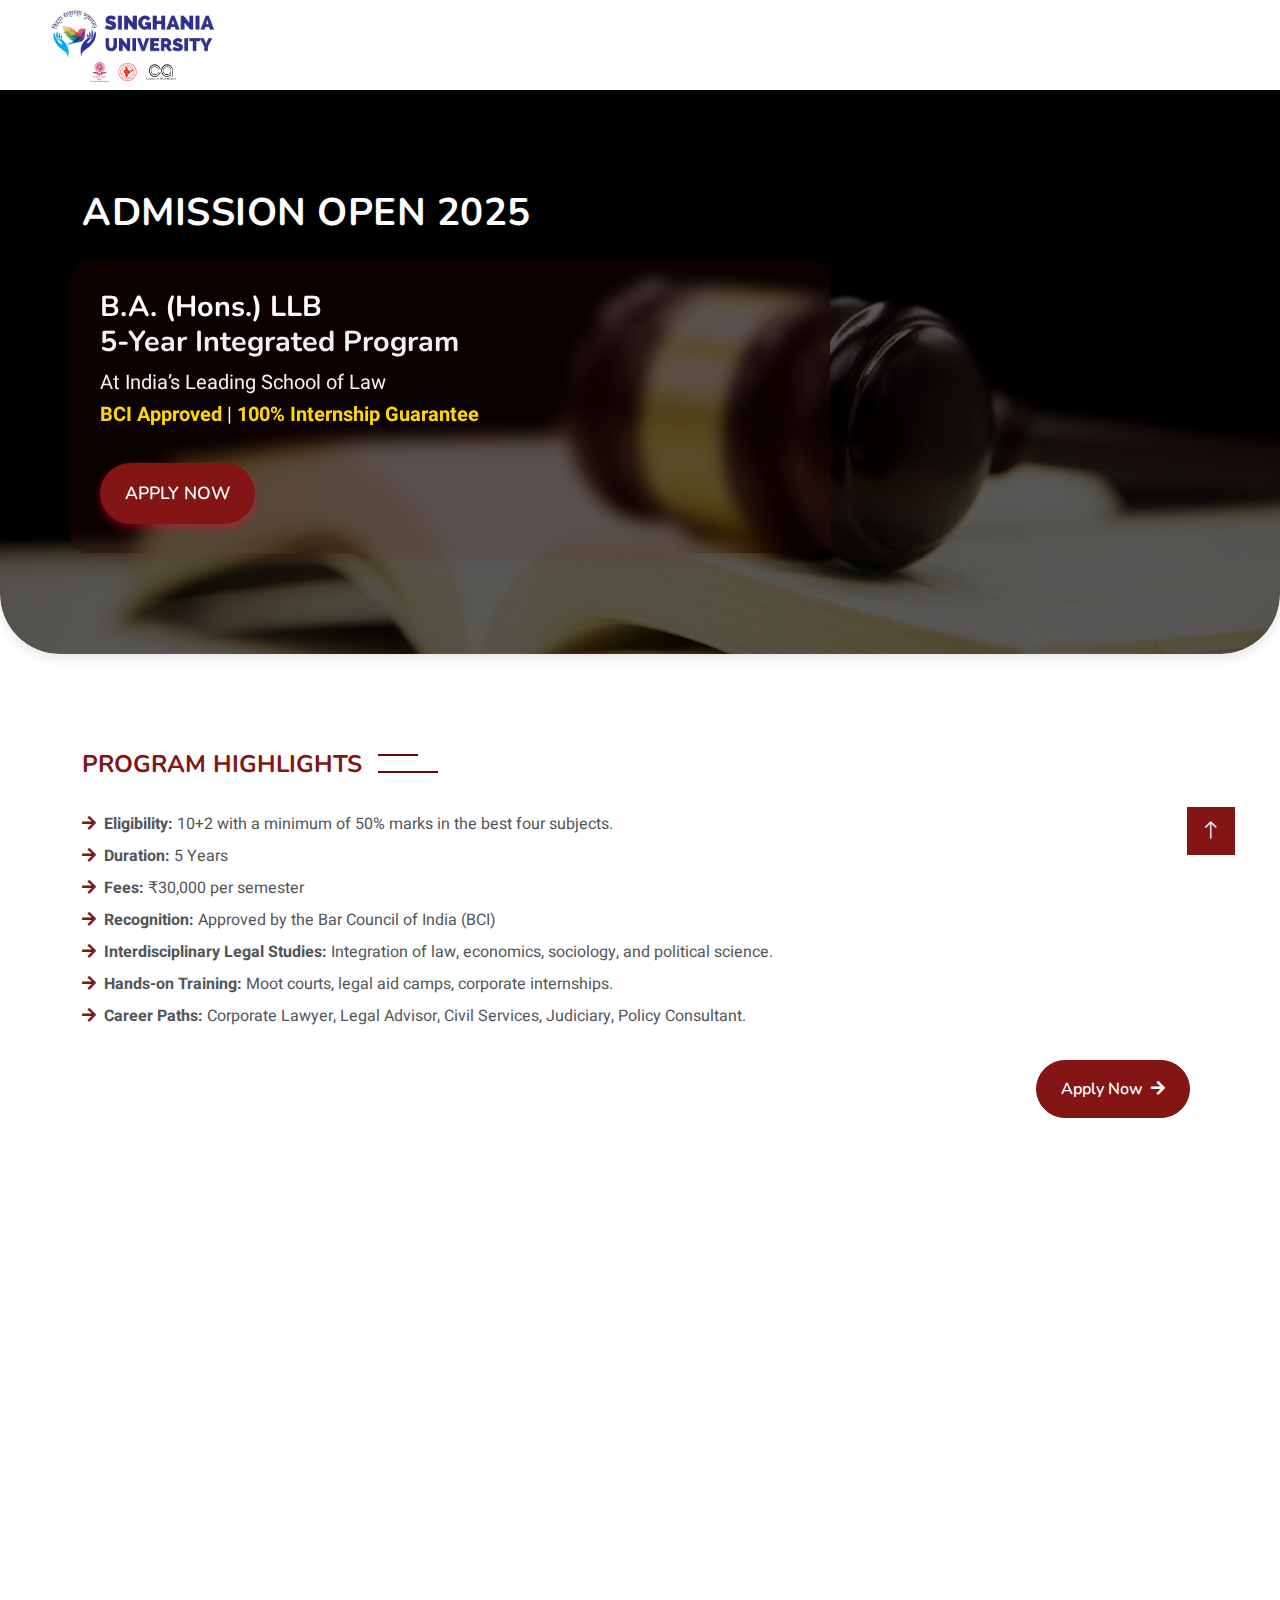
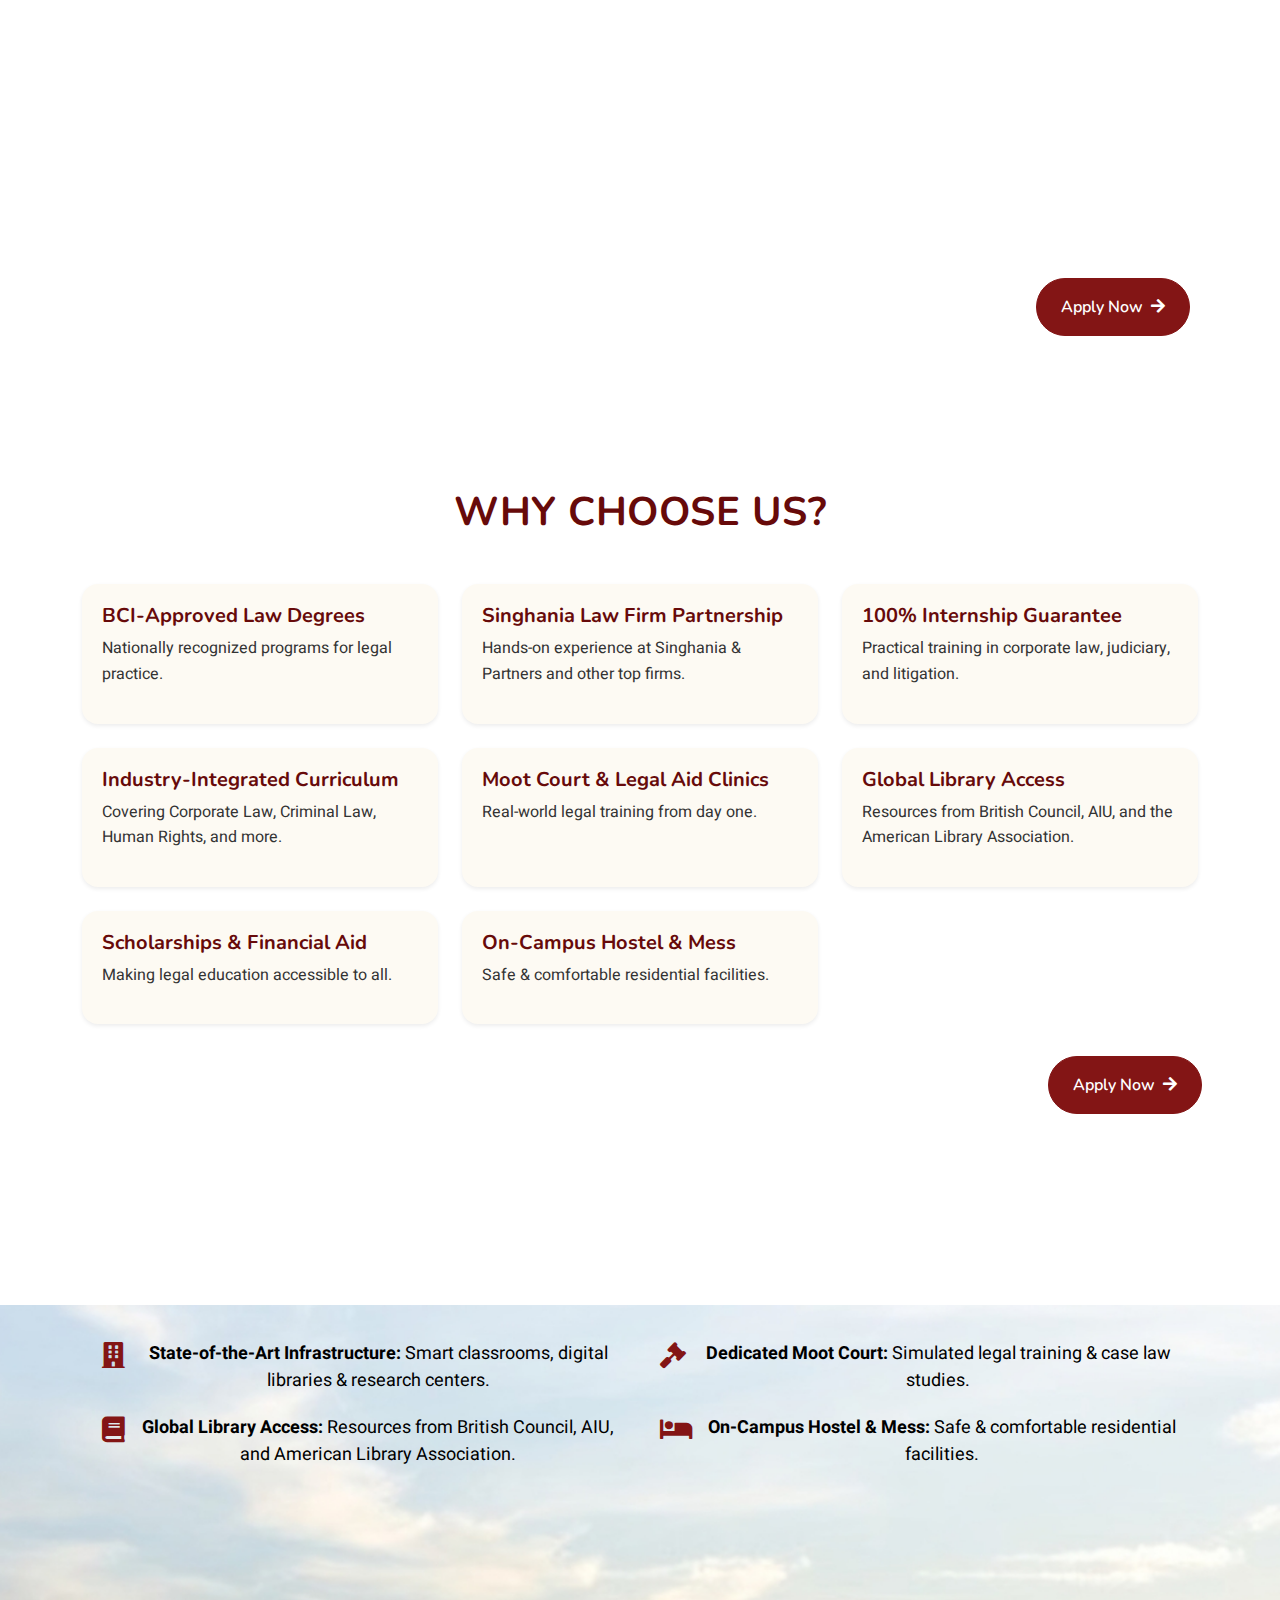
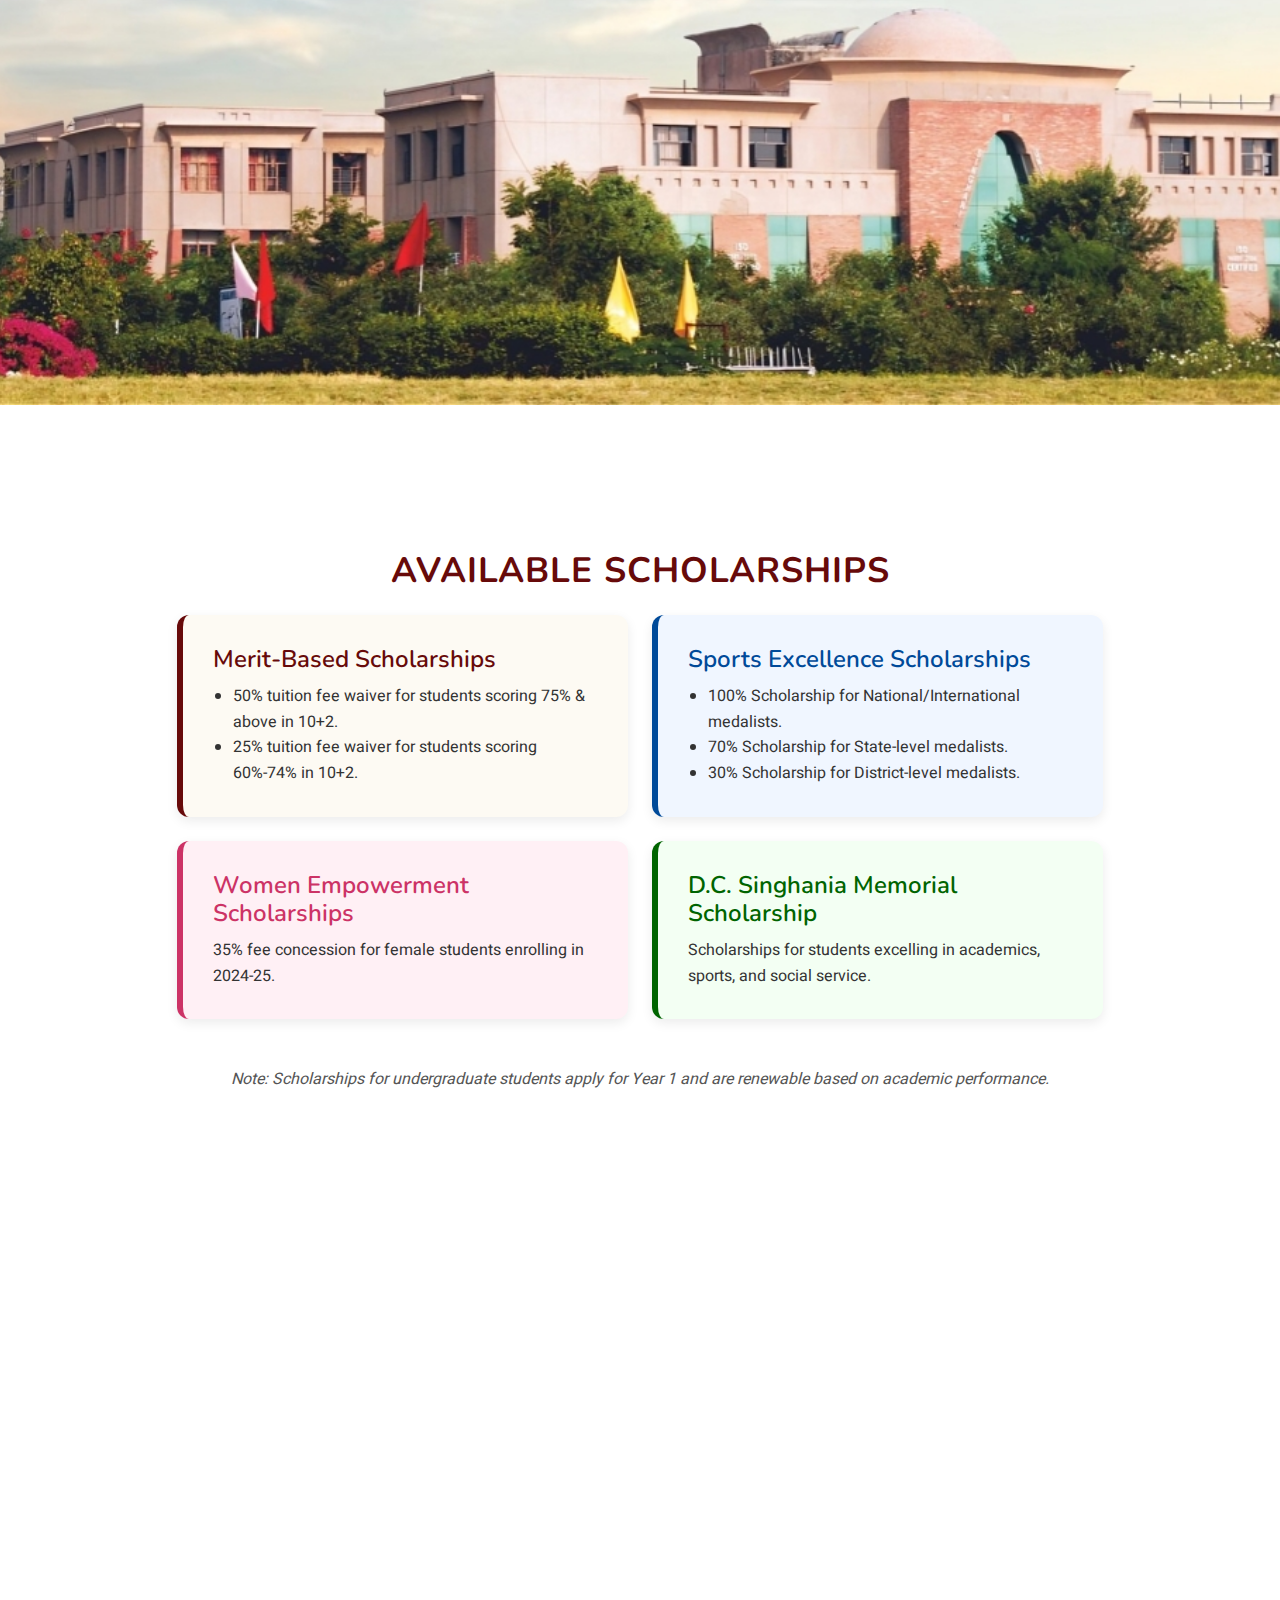
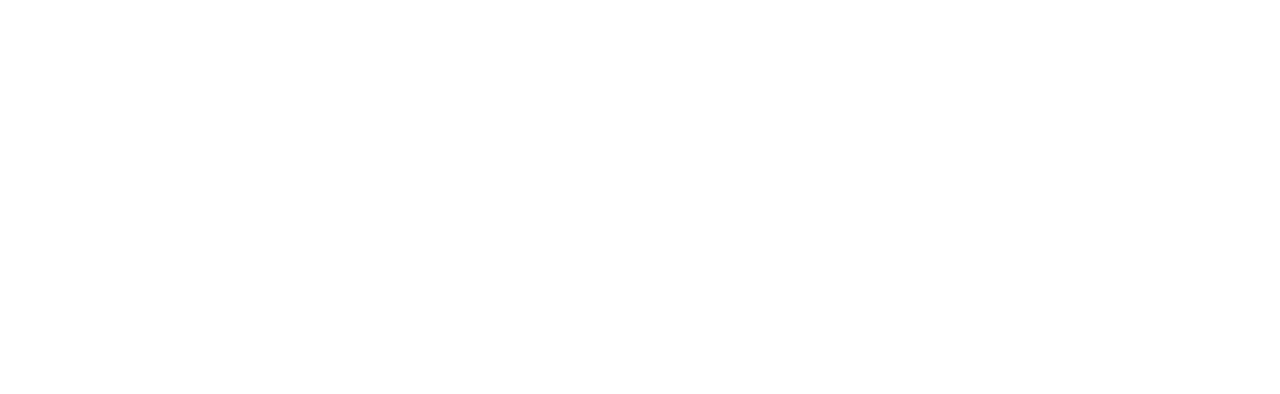
==== Singhania-web/index.html @ d39eef1d "fixed" ====
<!DOCTYPE html>
<html lang="en">

<head>
    <meta charset="utf-8">
    <title>Singhania University</title>
    <meta content="width=device-width, initial-scale=1.0" name="viewport">
    <meta content="" name="keywords">
    <meta content="" name="description">

    <!-- Favicon -->
    <link href="img/logo.png" rel="icon">

    <!-- Google Web Fonts -->
    <link rel="preconnect" href="https://fonts.googleapis.com">
    <link rel="preconnect" href="https://fonts.gstatic.com" crossorigin>
    <link href="https://fonts.googleapis.com/css2?family=Heebo:wght@400;500;600&family=Nunito:wght@600;700;800&display=swap" rel="stylesheet">

    <!-- Icon Font Stylesheet -->
    <link href="https://cdnjs.cloudflare.com/ajax/libs/font-awesome/5.10.0/css/all.min.css" rel="stylesheet">
    <link href="https://cdn.jsdelivr.net/npm/bootstrap-icons@1.4.1/font/bootstrap-icons.css" rel="stylesheet">
    <link rel="stylesheet" href="https://cdnjs.cloudflare.com/ajax/libs/clockpicker/0.0.7/bootstrap-clockpicker.min.css">

    <!-- Libraries Stylesheet -->
    <link href="lib/animate/animate.min.css" rel="stylesheet">
    <link href="lib/owlcarousel/assets/owl.carousel.min.css" rel="stylesheet">

    <!-- Customized Bootstrap Stylesheet -->
    <link href="css/bootstrap.min.css" rel="stylesheet">

    <!-- Template Stylesheet -->
    <link href="css/style.css" rel="stylesheet">
</head>

<body>
    <!-- Spinner Start -->
    <div id="spinner" class="show bg-white position-fixed translate-middle w-100 vh-100 top-50 start-50 d-flex align-items-center justify-content-center">
        <div class="spinner-border text-primary" style="width: 3rem; height: 3rem;" role="status">
            <span class="sr-only">Loading...</span>
        </div>
    </div>
    <!-- Spinner End -->


    <!-- Navbar Start -->
    <nav class="navbar navbar-expand-lg bg-white navbar-light shadow sticky-top p-0 py-2">
        <div class="d-flex flex-column align-items-center px-4 px-lg-5">
            <!-- Main Image -->
            <img src="img/singhania_logo-rm.png" 
                 alt="Logo" 
                 style="height: 50px; width: auto;">
    
            <!-- Small Images Below -->
            <div class="d-flex justify-content-center gap-2 mt-1">
                <img src="img/ugc.png" alt="Small Image 1" style="height: 20px; width: auto;">
                <img src="img/bar.png" alt="Small Image 2" style="height: 20px; width: auto;">
                <img src="img/coa.png" alt="Small Image 3" style="height: 20px; width: auto;">
            </div>
        </div>
    
        <div class="collapse navbar-collapse" id="navbarCollapse">
            <!-- Optional: Apply Now Button or Links Here -->
        </div>
    </nav>
    
    
    
<!-- Navbar End -->


  


   <!-- Hero Section Start -->
<div class="container-fluid p-0 mb-5">
    <div class="position-relative w-100 h-100" 
         style="
            background: url('img/about.jpg') no-repeat center center;
            background-size: cover;
            padding: 100px 0;
            color: #000000;
            overflow: hidden;
            border-bottom-left-radius: 60px;
            border-bottom-right-radius: 60px;
            box-shadow: 0 4px 12px rgba(0, 0, 0, 0.1);
            position: relative;
        ">
        
        <!-- Overlay -->
        <div style="
            content: '';
            position: absolute;
            top: 0;
            left: 0;
            width: 100%;
            height: 100%;
            background: rgba(0, 0, 0, 0.65); /* Dark overlay with 50% opacity */
            z-index: 1;
            border-bottom-left-radius: 60px;
            border-bottom-right-radius: 60px;
        "></div>
        
        <div class="container position-relative" style="z-index: 2;">
            <div class="row justify-content-start align-items-center flex-wrap">
                
                <!-- Logo and Admission Info -->
                <div class="col-md-12 d-flex align-items-center gap-3 mb-4 fadeIn" 
                     style="
                        animation-delay: 0.2s; 
                        flex-wrap: wrap; 
                        overflow: visible;
                    ">
                    
                    <!-- Admission Heading -->
                    <h3 class="mb-0 text-center text-md-start" 
                        style="
                            letter-spacing: 0.5px; 
                            font-weight: 700; 
                            font-size: 2.4rem; 
                            color: #ffffff; /* Changed to white for better contrast */
                            text-transform: uppercase;
                            flex-shrink: 1;
                            white-space: normal;
                            word-wrap: break-word;
                        ">
                        Admission Open 2025
                    </h3>
                    
                    <!-- Vertical Bar (Hidden on Mobile) -->
                    <!-- <div class="vertical-bar" 
                         style="
                            width: 4px;
                            height: 40px;
                            background-color: #ffffff;
                            align-self: center;
                            margin-left: 10px;
                            margin-right: 10px;
                        "></div> -->
                    
                    <!-- University Logo -->
                    <!-- <img src="https://singhaniauniversity.ac.in/wp-content/uploads/2024/06/WhatsApp-Image-2024-06-25-at-5.45.22-PM.jpeg" 
                         alt="University Logo" 
                         class="university-logo"
                         style="
                            height: 70px; 
                            width: auto;
                            max-width: 100%; 
                            min-width: 150px;
                            object-fit: contain;
                            filter: drop-shadow(0 4px 6px rgba(0,0,0,0.1));
                            flex-shrink: 0;
                        "> -->
                </div>

                <!-- Text Section with Background -->
                <div class="col-12 col-md-10 col-lg-8 fadeIn" 
                     style="
                        background-color: rgba(103, 10, 10, 0.1); 
                        padding: 30px;
                        border-radius: 20px;
                        box-shadow: 0 4px 12px rgba(103, 10, 10, 0.1);
                        backdrop-filter: blur(8px);
                        animation-delay: 0.4s;
                    ">
                    <h1 class="fw-bold" 
                        style="
                            color: #ffffff; 
                            font-size: 1.8rem; 
                            line-height: 1.2;
                        ">
                        B.A. (Hons.) LLB <br>  
                        <span style="color: #f1f1f1;">5-Year Integrated Program</span>
                    </h1>
                    <p class="fs-5 mb-4 pb-2" 
                       style="
                            line-height: 1.6; 
                            color: #f1f1f1;
                            font-size: 1.2rem;
                        ">
                        At India’s Leading School of Law <br>
                        <strong style="color: #ffd700;">BCI Approved</strong> | 
                        <strong style="color: #ffd700;">100% Internship Guarantee</strong>
                    </p>
                    
                    <!-- CTA Button -->
                    <a href="#" class="btn btn-primary px-4 py-3 rounded-pill" 
                       data-bs-toggle="modal" data-bs-target="#detailsModal"
                       style="
                            border-radius: 30px; 
                            font-weight: 600;
                            padding: 14px 40px;
                            background-color: #831515;
                            color: #ffffff;
                            box-shadow: 0 4px 8px rgba(255, 0, 60, 0.382);
                            transition: all 0.4s ease;
                            text-transform: uppercase;
                            font-size: 1.1rem;
                        "
                       onmouseover="this.style.backgroundColor='#db2e2e';"
                       onmouseout="this.style.backgroundColor='#831515';">
                        Apply Now
                    </a>
                </div>
            </div>
        </div>  
        
    </div>
</div>
<!-- Hero Section End -->


<!-- CSS to Hide Vertical Bar on Mobile -->
<style>
@media (max-width: 768px) {
    .vertical-bar {
        display: none;
    }
    .university-logo {
        display: block !important;
        height: 60px;
        margin-top: 10px;
    }
    h3 {
        font-size: 1.8rem !important; /* Larger but still balanced size */
        line-height: 1.2 !important;
        text-align: center !important;
        letter-spacing: 0.5px;
        font-weight: 700;
        white-space: normal !important;
    }
}
</style>



    <!-- About Start -->
    <div class="container-xxl py-5">
        <div class="container">
            <div class="row g-5">
                <!-- <div class="col-lg-6 wow fadeInUp" data-wow-delay="0.1s" style="min-height: 400px;">
                    <div class="position-relative h-100">
                        <img class="img-fluid position-absolute w-100 h-100" src="img/about.jpg" alt="" style="object-fit: cover;">
                    </div>
                </div> -->
                <div class="wow fadeInUp" data-wow-delay="0.3s">
                    <h4 class="section-title bg-white text-start text-primary pe-3">Program Highlights</h4>
                    <br></br>
                    <div class="row gy-2 gx-4 mb-4">
                        <div class="col-12">
                            <p class="mb-0"><i class="fa fa-arrow-right text-primary me-2"></i><strong>Eligibility:</strong> 10+2 with a minimum of 50% marks in the best four subjects.</p>
                        </div>
                        <div class="col-12">
                            <p class="mb-0"><i class="fa fa-arrow-right text-primary me-2"></i><strong>Duration:</strong> 5 Years</p>
                        </div>
                        <div class="col-12">
                            <p class="mb-0"><i class="fa fa-arrow-right text-primary me-2"></i><strong>Fees:</strong> ₹30,000 per semester</p>
                        </div>
                        <div class="col-12">
                            <p class="mb-0"><i class="fa fa-arrow-right text-primary me-2"></i><strong>Recognition:</strong> Approved by the Bar Council of India (BCI)</p>
                        </div>
                        <div class="col-12">
                            <p class="mb-0"><i class="fa fa-arrow-right text-primary me-2"></i><strong>Interdisciplinary Legal Studies:</strong> Integration of law, economics, sociology, and political science.</p>
                        </div>
                        <div class="col-12">
                            <p class="mb-0"><i class="fa fa-arrow-right text-primary me-2"></i><strong>Hands-on Training:</strong> Moot courts, legal aid camps, corporate internships.</p>
                        </div>
                        <div class="col-12">
                            <p class="mb-0"><i class="fa fa-arrow-right text-primary me-2"></i><strong>Career Paths:</strong> Corporate Lawyer, Legal Advisor, Civil Services, Judiciary, Policy Consultant.</p>
                        </div>
                    </div>
                    <div class="d-flex justify-content-end p-2">
                        <a href="" class="btn btn-primary px-4 py-3 rounded-pill" data-bs-toggle="modal" data-bs-target="#detailsModal">
                            Apply Now<i class="fa fa-arrow-right ms-2"></i>
                        </a>
                    </div>               </div>
                
            </div>
        </div>
    </div>
    <!-- About End -->


   

    <!-- Service Start -->

<div class="container-xxl py-5">
    <div class="container">
        <div class="text-center wow fadeInUp" data-wow-delay="0.1s">
            <h1 class="mb-5" style="color: #670a0a;">Career Opportunities</h1>
        </div>
        <style>
            .service-item {
                height: 100%;
                display: flex;
                flex-direction: column;
                justify-content: space-between;
            }

            .service-item .p-4 {
                flex-grow: 1;
                display: flex;
                flex-direction: column;
                justify-content: center;
                text-align: center;
            }
        </style>
        
        <!-- Top Grid -->
        <div class="row g-4">
            <!-- Litigation & Advocacy -->
            <div class="col-lg-3 col-sm-6 wow fadeInUp" data-wow-delay="0.1s">
                <div class="service-item text-center pt-3">
                    <div class="p-4">
                        <i class="fa fa-3x fa-balance-scale text-primary mb-4"></i>
                        <h5 class="mb-3">Litigation & Advocacy</h5>
                        <p>Practice in courts, tribunals and corporate legal teams</p>
                    </div>
                </div>
            </div>

            <!-- Corporate Law -->
            <div class="col-lg-3 col-sm-6 wow fadeInUp" data-wow-delay="0.2s">
                <div class="service-item text-center pt-3">
                    <div class="p-4">
                        <i class="fa fa-3x fa-building text-primary mb-4"></i>
                        <h5 class="mb-3">Corporate Law</h5>
                        <p>Work in multinational corporations and law firms</p>
                    </div>
                </div>
            </div>

            <!-- Legal Research & Academia -->
            <div class="col-lg-3 col-sm-6 wow fadeInUp" data-wow-delay="0.3s">
                <div class="service-item text-center pt-3">
                    <div class="p-4">
                        <i class="fa fa-3x fa-university text-primary mb-4"></i>
                        <h5 class="mb-3">Legal Research & Academia</h5>
                        <p>Higher education, PhD, and teaching opportunities</p>
                    </div>
                </div>
            </div>

            <!-- Civil Services -->
            <div class="col-lg-3 col-sm-6 wow fadeInUp" data-wow-delay="0.4s">
                <div class="service-item text-center pt-3">
                    <div class="p-4">
                        <i class="fa fa-3x fa-landmark text-primary mb-4"></i>
                        <h5 class="mb-3">Civil Services (UPSC, State PSC)</h5>
                        <p>Become a Legal Advisor or Policy Consultant</p>
                    </div>
                </div>
            </div>
        </div>

        <!-- Bottom Grid (Centered) -->
        <!-- Bottom Grid (Centered) -->
<div class="row g-3 justify-content-center mt-2"> <!-- Reduced mt-4 to mt-2 and g-4 to g-3 -->
    <!-- Judicial Services -->
    <div class="col-lg-3 col-sm-6 wow fadeInUp" data-wow-delay="0.5s">
        <div class="service-item text-center pt-3">
            <div class="p-4">
                <i class="fa fa-3x fa-gavel text-primary mb-4"></i>
                <h5 class="mb-3">Judicial Services (PCS-J)</h5>
                <p>Pathway to becoming a Judge or Magistrate</p>
            </div>
        </div>
    </div>

    <!-- Entrepreneurial Growth -->
    <div class="col-lg-3 col-sm-6 wow fadeInUp" data-wow-delay="0.6s">
        <div class="service-item text-center pt-3">
            <div class="p-4">
                <i class="fa fa-3x fa-lightbulb text-primary mb-4"></i>
                <h5 class="mb-3">Entrepreneurial Growth</h5>
                <p>Establish independent legal practices or consultancy firms</p>
            </div>
        </div>
    </div>
</div>

<div class="d-flex justify-content-end p-2">
    <a href="" class="btn btn-primary px-4 py-3 rounded-pill" data-bs-toggle="modal" data-bs-target="#detailsModal">
        Apply Now<i class="fa fa-arrow-right ms-2"></i>
    </a>
</div>


    </div>
</div>
<!-- Service End -->


 <!-- Why Choose Us Section Start -->
 <br></br>
 <div class="container py-5">
    <div class="text-center mb-5">
        <h2 class="fw-bold" 
            style="
                color: #670a0a;
                font-size: 2.5rem;
                margin-bottom: 15px;
                text-transform: uppercase;
                letter-spacing: 0.5px;
            ">
            Why Choose Us?
        </h2>        
    </div>

    <div class="row g-4">
        <!-- Card 1 -->
        <div class="col-md-6 col-lg-4">
            <div class="card border-0 shadow-sm h-100" 
                 style="
                    background-color: #fdfaf3;
                    padding: 20px;
                    border-radius: 16px;
                    transition: transform 0.3s ease;
                "
                 onmouseover="this.style.transform='translateY(-5px)';"
                 onmouseout="this.style.transform='translateY(0)';">
                <h5 class="fw-bold" style="color: #670a0a;">BCI-Approved Law Degrees</h5>
                <p style="color: #333333; line-height: 1.6;">
                    Nationally recognized programs for legal practice.
                </p>
            </div>
        </div>

        <!-- Card 2 -->
        <div class="col-md-6 col-lg-4">
            <div class="card border-0 shadow-sm h-100"
                 style="
                    background-color: #fdfaf3;
                    padding: 20px;
                    border-radius: 16px;
                    transition: transform 0.3s ease;
                "
                 onmouseover="this.style.transform='translateY(-5px)';"
                 onmouseout="this.style.transform='translateY(0)';">
                <h5 class="fw-bold" style="color: #670a0a;">Singhania Law Firm Partnership</h5>
                <p style="color: #333333; line-height: 1.6;">
                    Hands-on experience at Singhania & Partners and other top firms.
                </p>
            </div>
        </div>

        <!-- Card 3 -->
        <div class="col-md-6 col-lg-4">
            <div class="card border-0 shadow-sm h-100"
                 style="
                    background-color: #fdfaf3;
                    padding: 20px;
                    border-radius: 16px;
                    transition: transform 0.3s ease;
                "
                 onmouseover="this.style.transform='translateY(-5px)';"
                 onmouseout="this.style.transform='translateY(0)';">
                <h5 class="fw-bold" style="color: #670a0a;">100% Internship Guarantee</h5>
                <p style="color: #333333; line-height: 1.6;">
                    Practical training in corporate law, judiciary, and litigation.
                </p>
            </div>
        </div>

        <!-- Card 4 -->
        <div class="col-md-6 col-lg-4">
            <div class="card border-0 shadow-sm h-100"
                 style="
                    background-color: #fdfaf3;
                    padding: 20px;
                    border-radius: 16px;
                    transition: transform 0.3s ease;
                "
                 onmouseover="this.style.transform='translateY(-5px)';"
                 onmouseout="this.style.transform='translateY(0)';">
                <h5 class="fw-bold" style="color: #670a0a;">Industry-Integrated Curriculum</h5>
                <p style="color: #333333; line-height: 1.6;">
                    Covering Corporate Law, Criminal Law, Human Rights, and more.
                </p>
            </div>
        </div>

        <!-- Card 5 -->
        <div class="col-md-6 col-lg-4">
            <div class="card border-0 shadow-sm h-100"
                 style="
                    background-color: #fdfaf3;
                    padding: 20px;
                    border-radius: 16px;
                    transition: transform 0.3s ease;
                "
                 onmouseover="this.style.transform='translateY(-5px)';"
                 onmouseout="this.style.transform='translateY(0)';">
                <h5 class="fw-bold" style="color: #670a0a;">Moot Court & Legal Aid Clinics</h5>
                <p style="color: #333333; line-height: 1.6;">
                    Real-world legal training from day one.
                </p>
            </div>
        </div>

        <!-- Card 6 -->
        <div class="col-md-6 col-lg-4">
            <div class="card border-0 shadow-sm h-100"
                 style="
                    background-color: #fdfaf3;
                    padding: 20px;
                    border-radius: 16px;
                    transition: transform 0.3s ease;
                "
                 onmouseover="this.style.transform='translateY(-5px)';"
                 onmouseout="this.style.transform='translateY(0)';">
                <h5 class="fw-bold" style="color: #670a0a;">Global Library Access</h5>
                <p style="color: #333333; line-height: 1.6;">
                    Resources from British Council, AIU, and the American Library Association.
                </p>
            </div>
        </div>

        <!-- Card 7 -->
        <div class="col-md-6 col-lg-4">
            <div class="card border-0 shadow-sm h-100"
                 style="
                    background-color: #fdfaf3;
                    padding: 20px;
                    border-radius: 16px;
                    transition: transform 0.3s ease;
                "
                 onmouseover="this.style.transform='translateY(-5px)';"
                 onmouseout="this.style.transform='translateY(0)';">
                <h5 class="fw-bold" style="color: #670a0a;">Scholarships & Financial Aid</h5>
                <p style="color: #333333; line-height: 1.6;">
                    Making legal education accessible to all.
                </p>
            </div>
        </div>

        <!-- Card 8 -->
        <div class="col-md-6 col-lg-4">
            <div class="card border-0 shadow-sm h-100"
                 style="
                    background-color: #fdfaf3;
                    padding: 20px;
                    border-radius: 16px;
                    transition: transform 0.3s ease;
                "
                 onmouseover="this.style.transform='translateY(-5px)';"
                 onmouseout="this.style.transform='translateY(0)';">
                <h5 class="fw-bold" style="color: #670a0a;">On-Campus Hostel & Mess</h5>
                <p style="color: #333333; line-height: 1.6;">
                    Safe & comfortable residential facilities.
                </p>
            </div>
        </div>
        <div class="d-flex justify-content-end p-2">
            <a href="" class="btn btn-primary px-4 py-3 rounded-pill" data-bs-toggle="modal" data-bs-target="#detailsModal">
                Apply Now<i class="fa fa-arrow-right ms-2"></i>
            </a>
        </div>
    </div>
</div>
<!-- Why Choose Us Section End -->






<!-- popup Modal -->
<div class="modal fade" id="detailsModal" tabindex="-1" aria-labelledby="detailsModalLabel" aria-hidden="true">
    <div class="modal-dialog modal-dialog-centered modal-lg">
        <div class="modal-content card-style shadow-lg border-0 overflow-hidden">
            <div class="d-flex">
                <!-- Left Side - Image Section -->
                <div class="modal-image d-none d-md-block">
                    <img src="img/popup.jpg" alt="School" class="img-fluid h-100">
                </div>
                <!-- Right Side - Form Section -->
                <div class="modal-body flex-grow-1">
                    <div class="modal-header text-white rounded-top-4" style="background: linear-gradient(135deg, #670a0a, #a50f0f);">
                        <h5 class="modal-title text-white fw-bold" id="detailsModalLabel">Please Submit Your Details</h5>
                        <button type="button" class="btn-close btn-close-white" data-bs-dismiss="modal" aria-label="Close"></button>
                    </div>
                    <form>
                        <div class="p-3">
                            <div class="mb-3">
                                <label for="fullName" class="form-label">Full Name</label>
                                <div class="input-group">
                                    <span class="input-group-text bg-light"><i class="bi bi-person"></i></span>
                                    <input type="text" class="form-control" id="fullName" placeholder="Enter your full name">
                                </div>
                            </div>
                            <div class="mb-3">
                                <label for="whatsappNumber" class="form-label">WhatsApp Number</label>
                                <div class="input-group">
                                    <span class="input-group-text bg-light"><i class="bi bi-whatsapp"></i></span>
                                    <input type="tel" class="form-control" id="whatsappNumber" placeholder="Enter your WhatsApp number">
                                </div>
                            </div>
                            <div class="mb-3">
                                <label for="email" class="form-label">Email ID</label>
                                <div class="input-group">
                                    <span class="input-group-text bg-light"><i class="bi bi-envelope"></i></span>
                                    <input type="email" class="form-control" id="email" placeholder="Enter your email">
                                </div>
                            </div>
                            <div class="mb-3">
                                <label for="city" class="form-label">City of Residence</label>
                                <div class="input-group">
                                    <span class="input-group-text bg-light"><i class="bi bi-geo-alt"></i></span>
                                    <input type="text" class="form-control" id="city" placeholder="Enter your city">
                                </div>
                            </div>
                            <div class="mb-3">
                                <label for="connectTime" class="form-label">Convenient Time to Connect</label>
                                <div class="input-group clockpicker">
                                    <span class="input-group-text bg-light"><i class="bi bi-clock"></i></span>
                                    <input type="text" class="form-control" id="connectTime" placeholder="Select Time">
                                </div>
                            </div>
                            <div class="d-flex justify-content-between mt-4">
                                <button type="button" class="btn btn-outline-secondary px-4 py-2" data-bs-dismiss="modal">Close</button>
                                <button type="submit" class="btn btn-primary px-4 py-2" id="submitForm">Submit</button>
                            </div>
                        </div>
                    </form>
                </div>
            </div>
        </div>
    </div>
</div>
    
<!-- Facilities Start -->    


<style>
    /* Reset margin and padding to prevent unwanted gaps */
    * {
        margin: 0;
        padding: 0;
        box-sizing: border-box;
    }

    body, html {
        overflow-x: hidden; /* Prevent horizontal scrolling */
    }

    .overlay-container {
        position: relative;
        width: 100vw;
        height: 700px;
        overflow: hidden;
        margin: 0;
    }

    .overlay-image {
        position: absolute;
        top: 0;
        left: 0;
        width: 100%;
        height: 100%;
        object-fit: cover;
        display: block;
    }

    .overlay-content {
        position: absolute;
        top: 5%;
        left: 50%;
        transform: translateX(-50%);
        color: rgb(0, 0, 0);
        display: flex;
        justify-content: center;
        gap: 40px;
        width: 90%;
        max-width: 1200px;
        z-index: 10;
    }

    .overlay-column {
        display: flex;
        flex-direction: column;
        gap: 20px;
        width: 45%;
    }

    .overlay-item {
        display: flex;
        align-items: flex-start; /* ✅ Align icons with the top of the text */
        gap: 12px;
    }

    .overlay-item i {
        font-size: 26px;
        color: #831515;
        line-height: 1; /* ✅ Fix vertical alignment */
        margin-top: 2px; /* ✅ Fine-tuning alignment with text */
    }

    .overlay-item p {
        margin: 0;
        font-size: 18px;
        line-height: 1.5;
    }

    /* Fix alignment of section title */
    .section-title {
        display: inline-block;
        margin-bottom: 10px;
        font-size: 24px;
        font-weight: bold;
    }

    .custom-container {
        padding-left: 0;
        padding-right: 0;
        margin-left: auto;
        margin-right: auto;
        width: 100%;
        text-align: center;
    }

    /* 📱 MOBILE VIEW (iPhone 12 Pro + smaller screens) */
    @media (max-width: 768px) {
        .overlay-container {
            height: auto;
            background: linear-gradient(to bottom right, #cfdef5, #e0eafc);
            padding: 40px 20px;
            display: flex;
            justify-content: center;
            align-items: center;
        }

        .overlay-image {
            display: none;
        }

        .overlay-content {
            position: relative;
            top: 0;
            left: 0;
            transform: none;
            flex-direction: column;
            gap: 20px;
            width: 100%;
        }

        .overlay-column {
            width: 100%;
            gap: 16px;
        }

        .overlay-item {
            align-items: flex-start; /* ✅ Align icons with the top of the text */
            gap: 12px;
        }

        .overlay-item i {
            font-size: 22px;
            margin-top: 2px; /* ✅ Keep alignment clean */
            line-height: 1;
        }

        .overlay-item p {
            font-size: 16px;
            line-height: 1.4;
        }

        .section-title {
            font-size: 20px;
            margin-bottom: 20px;
        }
    }
</style>

<br>
<div class="container-fluid py-5 custom-container">
    <div class="text-center wow fadeInUp" data-wow-delay="0.1s">
        <h4 class="section-title bg-white text-primary px-3">Campus Facilities</h4>
        <br></br>
    </div>
    <div class="overlay-container">
        <!-- Image directly in the container -->
        <img src="img/cat-4enhanced.png" alt="Campus Image" class="overlay-image">

        <!-- Text split into two columns -->
        <div class="overlay-content">
            <!-- Left Column -->
            <div class="overlay-column">
                <div class="overlay-item">
                    <i class="fa fa-building"></i>
                    <p><strong>State-of-the-Art Infrastructure:</strong> Smart classrooms, digital libraries & research centers.</p>
                </div>
                <div class="overlay-item">
                    <i class="fa fa-book"></i>
                    <p><strong>Global Library Access:</strong> Resources from British Council, AIU, and American Library Association.</p>
                </div>
            </div>
            <!-- Right Column -->
            <div class="overlay-column">
                <div class="overlay-item">
                    <i class="fa fa-gavel"></i>
                    <p><strong>Dedicated Moot Court:</strong> Simulated legal training & case law studies.</p>
                </div>
                <div class="overlay-item">
                    <i class="fa fa-bed"></i>
                    <p><strong>On-Campus Hostel & Mess:</strong> Safe & comfortable residential facilities.</p>
                </div>
            </div>
        </div>
    </div>
</div>


    
<!-- Facilities End -->    

<!-- Available Scholarships Section Start -->
<br></br>
<div class="container py-5">
    <h2 class="text-center mb-4" style="
        font-size: 2.2rem;
        font-weight: 700;
        color: #670a0a;
        text-transform: uppercase;
        letter-spacing: 1px;
    ">
        Available Scholarships
    </h2>
    
    <div class="row justify-content-center">
        <!-- Merit-Based Scholarships -->
        <div class="col-md-5 mb-4">
            <div style="
                padding: 30px;
                border-left: 6px solid #670a0a;
                background-color: #fdfaf3;
                border-radius: 12px;
                box-shadow: 0 4px 12px rgba(0, 0, 0, 0.08);
                transition: transform 0.3s ease;
            " onmouseover="this.style.transform='translateY(-5px)';" onmouseout="this.style.transform='translateY(0)';">
                <h4 style="color: #670a0a; font-weight: 600; font-size: 1.5rem; margin-bottom: 10px;">Merit-Based Scholarships</h4>
                <ul style="padding-left: 20px; margin-bottom: 0; line-height: 1.6; color: #333333;">
                    <li>50% tuition fee waiver for students scoring 75% & above in 10+2.</li>
                    <li>25% tuition fee waiver for students scoring 60%-74% in 10+2.</li>
                </ul>
            </div>
        </div>

        <!-- Sports Excellence Scholarships -->
        <div class="col-md-5 mb-4">
            <div style="
                padding: 30px;
                border-left: 6px solid #004a99;
                background-color: #f0f6ff;
                border-radius: 12px;
                box-shadow: 0 4px 12px rgba(0, 0, 0, 0.08);
                transition: transform 0.3s ease;
            " onmouseover="this.style.transform='translateY(-5px)';" onmouseout="this.style.transform='translateY(0)';">
                <h4 style="color: #004a99; font-weight: 600; font-size: 1.5rem; margin-bottom: 10px;">Sports Excellence Scholarships</h4>
                <ul style="padding-left: 20px; margin-bottom: 0; line-height: 1.6; color: #333333;">
                    <li>100% Scholarship for National/International medalists.</li>
                    <li>70% Scholarship for State-level medalists.</li>
                    <li>30% Scholarship for District-level medalists.</li>
                </ul>
            </div>
        </div>

        <!-- Women Empowerment Scholarships -->
        <div class="col-md-5 mb-4">
            <div style="
                padding: 30px;
                border-left: 6px solid #cc3366;
                background-color: #fff0f5;
                border-radius: 12px;
                box-shadow: 0 4px 12px rgba(0, 0, 0, 0.08);
                transition: transform 0.3s ease;
            " onmouseover="this.style.transform='translateY(-5px)';" onmouseout="this.style.transform='translateY(0)';">
                <h4 style="color: #cc3366; font-weight: 600; font-size: 1.5rem; margin-bottom: 10px;">Women Empowerment Scholarships</h4>
                <p style="margin-bottom: 0; line-height: 1.6; color: #333333;">
                    35% fee concession for female students enrolling in 2024-25.
                </p>
            </div>
        </div>

        <!-- D.C. Singhania Memorial Scholarship -->
        <div class="col-md-5 mb-4">
            <div style="
                padding: 30px;
                border-left: 6px solid #006400;
                background-color: #f3fff3;
                border-radius: 12px;
                box-shadow: 0 4px 12px rgba(0, 0, 0, 0.08);
                transition: transform 0.3s ease;
            " onmouseover="this.style.transform='translateY(-5px)';" onmouseout="this.style.transform='translateY(0)';">
                <h4 style="color: #006400; font-weight: 600; font-size: 1.5rem; margin-bottom: 10px;">D.C. Singhania Memorial Scholarship</h4>
                <p style="margin-bottom: 0; line-height: 1.6; color: #333333;">
                    Scholarships for students excelling in academics, sports, and social service.
                </p>
            </div>
        </div>
    </div>

    <p class="text-center mt-4" style="color: #555555; font-size: 1rem;">
        <em>Note: Scholarships for undergraduate students apply for Year 1 and are renewable based on academic performance.</em>
    </p>
</div>
<!-- Available Scholarships Section End -->
    <!-- Courses Start -->
    <!-- <div class="container-xxl py-5">
        <div class="container">
            <div class="text-center wow fadeInUp" data-wow-delay="0.1s">
                <h6 class="section-title bg-white text-center text-primary px-3">Courses</h6>
                <h1 class="mb-5">Popular Courses</h1>
            </div>
            <div class="row g-4 justify-content-center">
                <div class="col-lg-4 col-md-6 wow fadeInUp" data-wow-delay="0.1s">
                    <div class="course-item bg-light">
                        <div class="position-relative overflow-hidden">
                            <img class="img-fluid" src="img/course-1.jpg" alt="">
                            <div class="w-100 d-flex justify-content-center position-absolute bottom-0 start-0 mb-4">
                                <a href="#" class="flex-shrink-0 btn btn-sm btn-primary px-3 border-end" style="border-radius: 30px 0 0 30px;">Read More</a>
                                <a href="#" class="flex-shrink-0 btn btn-sm btn-primary px-3" style="border-radius: 0 30px 30px 0;">Join Now</a>
                            </div>
                        </div>
                        <div class="text-center p-4 pb-0">
                            <h3 class="mb-0">$149.00</h3>
                            <div class="mb-3">
                                <small class="fa fa-star text-primary"></small>
                                <small class="fa fa-star text-primary"></small>
                                <small class="fa fa-star text-primary"></small>
                                <small class="fa fa-star text-primary"></small>
                                <small class="fa fa-star text-primary"></small>
                                <small>(123)</small>
                            </div>
                            <h5 class="mb-4">Web Design & Development Course for Beginners</h5>
                        </div>
                        <div class="d-flex border-top">
                            <small class="flex-fill text-center border-end py-2"><i class="fa fa-user-tie text-primary me-2"></i>John Doe</small>
                            <small class="flex-fill text-center border-end py-2"><i class="fa fa-clock text-primary me-2"></i>1.49 Hrs</small>
                            <small class="flex-fill text-center py-2"><i class="fa fa-user text-primary me-2"></i>30 Students</small>
                        </div>
                    </div>
                </div>
                <div class="col-lg-4 col-md-6 wow fadeInUp" data-wow-delay="0.3s">
                    <div class="course-item bg-light">
                        <div class="position-relative overflow-hidden">
                            <img class="img-fluid" src="img/course-2.jpg" alt="">
                            <div class="w-100 d-flex justify-content-center position-absolute bottom-0 start-0 mb-4">
                                <a href="#" class="flex-shrink-0 btn btn-sm btn-primary px-3 border-end" style="border-radius: 30px 0 0 30px;">Read More</a>
                                <a href="#" class="flex-shrink-0 btn btn-sm btn-primary px-3" style="border-radius: 0 30px 30px 0;">Join Now</a>
                            </div>
                        </div>
                        <div class="text-center p-4 pb-0">
                            <h3 class="mb-0">$149.00</h3>
                            <div class="mb-3">
                                <small class="fa fa-star text-primary"></small>
                                <small class="fa fa-star text-primary"></small>
                                <small class="fa fa-star text-primary"></small>
                                <small class="fa fa-star text-primary"></small>
                                <small class="fa fa-star text-primary"></small>
                                <small>(123)</small>
                            </div>
                            <h5 class="mb-4">Web Design & Development Course for Beginners</h5>
                        </div>
                        <div class="d-flex border-top">
                            <small class="flex-fill text-center border-end py-2"><i class="fa fa-user-tie text-primary me-2"></i>John Doe</small>
                            <small class="flex-fill text-center border-end py-2"><i class="fa fa-clock text-primary me-2"></i>1.49 Hrs</small>
                            <small class="flex-fill text-center py-2"><i class="fa fa-user text-primary me-2"></i>30 Students</small>
                        </div>
                    </div>
                </div>
                <div class="col-lg-4 col-md-6 wow fadeInUp" data-wow-delay="0.5s">
                    <div class="course-item bg-light">
                        <div class="position-relative overflow-hidden">
                            <img class="img-fluid" src="img/course-3.jpg" alt="">
                            <div class="w-100 d-flex justify-content-center position-absolute bottom-0 start-0 mb-4">
                                <a href="#" class="flex-shrink-0 btn btn-sm btn-primary px-3 border-end" style="border-radius: 30px 0 0 30px;">Read More</a>
                                <a href="#" class="flex-shrink-0 btn btn-sm btn-primary px-3" style="border-radius: 0 30px 30px 0;">Join Now</a>
                            </div>
                        </div>
                        <div class="text-center p-4 pb-0">
                            <h3 class="mb-0">$149.00</h3>
                            <div class="mb-3">
                                <small class="fa fa-star text-primary"></small>
                                <small class="fa fa-star text-primary"></small>
                                <small class="fa fa-star text-primary"></small>
                                <small class="fa fa-star text-primary"></small>
                                <small class="fa fa-star text-primary"></small>
                                <small>(123)</small>
                            </div>
                            <h5 class="mb-4">Web Design & Development Course for Beginners</h5>
                        </div>
                        <div class="d-flex border-top">
                            <small class="flex-fill text-center border-end py-2"><i class="fa fa-user-tie text-primary me-2"></i>John Doe</small>
                            <small class="flex-fill text-center border-end py-2"><i class="fa fa-clock text-primary me-2"></i>1.49 Hrs</small>
                            <small class="flex-fill text-center py-2"><i class="fa fa-user text-primary me-2"></i>30 Students</small>
                        </div>
                    </div>
                </div>
            </div>
        </div>
    </div> -->
    <!-- Courses End -->

    <!-- About Start -->
    <div class="container-xxl py-5">
        <div class="container">
            <div class="row g-5">
                <div class="col-lg-6 wow fadeInUp" data-wow-delay="0.3s">
                    <h4 class="section-title bg-white text-start text-primary pe-3">About Us</h4>
                    <br></br>
                    <!-- <h1 class="mb-4">Welcome to eLEARNING</h1> -->
                    <p class="mb-4">Singhania University’s School of Law is built on
                        the legacy of Dr. D.C. Singhania, a legal
                        luminary, and Mr. Ravi Singhania, a leading
                        corporate lawyer. Backed by Singhania &
                        Partners, one of India’s top law firms, our law
                        programs integrate academic excellence with
                        real-world legal practice.</p> 
                    <p class="mb-4"><strong>A Green Campus for Focused Learning:</strong> 
                       Located in Rajasthan, away from distractions,
                        ideal for legal research and development.</p> 
                        
                    <p class="mb-4"><strong>Singhania Law Firm Partnership:</strong> Hands
                       on experience at Singhania & Partners and
                        other top law firms.</p> 
                    
                    <p class="mb-4"><strong>100% Internship Guarantee:</strong> Ensuring
                        practical legal training in corporate law,
                        judiciary, and litigation.</p>                    
                    <!-- <a class="btn btn-primary py-3 px-5 mt-2" href="">Read More</a> -->
                </div>
                <div class="col-lg-6 wow fadeInUp" data-wow-delay="0.1s" style="min-height: 400px;">
                    <div class="position-relative h-100">
                        <img class="img-fluid position-absolute w-100 h-100" src="img/aboutus_resized.png" alt="" style="object-fit: cover;">
                    </div>
                </div>
                
            </div>
        </div>
    </div>
    <!-- About End -->


    <!-- Team Start -->
    <!-- <div class="container-xxl py-5">
        <div class="container">
            <div class="text-center wow fadeInUp" data-wow-delay="0.1s">
                <h6 class="section-title bg-white text-center text-primary px-3">Instructors</h6>
                <h1 class="mb-5">Expert Instructors</h1>
            </div>
            <div class="row g-4">
                <div class="col-lg-3 col-md-6 wow fadeInUp" data-wow-delay="0.1s">
                    <div class="team-item bg-light">
                        <div class="overflow-hidden">
                            <img class="img-fluid" src="img/team-1.jpg" alt="">
                        </div>
                        <div class="position-relative d-flex justify-content-center" style="margin-top: -23px;">
                            <div class="bg-light d-flex justify-content-center pt-2 px-1">
                                <a class="btn btn-sm-square btn-primary mx-1" href=""><i class="fab fa-facebook-f"></i></a>
                                <a class="btn btn-sm-square btn-primary mx-1" href=""><i class="fab fa-twitter"></i></a>
                                <a class="btn btn-sm-square btn-primary mx-1" href=""><i class="fab fa-instagram"></i></a>
                            </div>
                        </div>
                        <div class="text-center p-4">
                            <h5 class="mb-0">Instructor Name</h5>
                            <small>Designation</small>
                        </div>
                    </div>
                </div>
                <div class="col-lg-3 col-md-6 wow fadeInUp" data-wow-delay="0.3s">
                    <div class="team-item bg-light">
                        <div class="overflow-hidden">
                            <img class="img-fluid" src="img/team-2.jpg" alt="">
                        </div>
                        <div class="position-relative d-flex justify-content-center" style="margin-top: -23px;">
                            <div class="bg-light d-flex justify-content-center pt-2 px-1">
                                <a class="btn btn-sm-square btn-primary mx-1" href=""><i class="fab fa-facebook-f"></i></a>
                                <a class="btn btn-sm-square btn-primary mx-1" href=""><i class="fab fa-twitter"></i></a>
                                <a class="btn btn-sm-square btn-primary mx-1" href=""><i class="fab fa-instagram"></i></a>
                            </div>
                        </div>
                        <div class="text-center p-4">
                            <h5 class="mb-0">Instructor Name</h5>
                            <small>Designation</small>
                        </div>
                    </div>
                </div>
                <div class="col-lg-3 col-md-6 wow fadeInUp" data-wow-delay="0.5s">
                    <div class="team-item bg-light">
                        <div class="overflow-hidden">
                            <img class="img-fluid" src="img/team-3.jpg" alt="">
                        </div>
                        <div class="position-relative d-flex justify-content-center" style="margin-top: -23px;">
                            <div class="bg-light d-flex justify-content-center pt-2 px-1">
                                <a class="btn btn-sm-square btn-primary mx-1" href=""><i class="fab fa-facebook-f"></i></a>
                                <a class="btn btn-sm-square btn-primary mx-1" href=""><i class="fab fa-twitter"></i></a>
                                <a class="btn btn-sm-square btn-primary mx-1" href=""><i class="fab fa-instagram"></i></a>
                            </div>
                        </div>
                        <div class="text-center p-4">
                            <h5 class="mb-0">Instructor Name</h5>
                            <small>Designation</small>
                        </div>
                    </div>
                </div>
                <div class="col-lg-3 col-md-6 wow fadeInUp" data-wow-delay="0.7s">
                    <div class="team-item bg-light">
                        <div class="overflow-hidden">
                            <img class="img-fluid" src="img/team-4.jpg" alt="">
                        </div>
                        <div class="position-relative d-flex justify-content-center" style="margin-top: -23px;">
                            <div class="bg-light d-flex justify-content-center pt-2 px-1">
                                <a class="btn btn-sm-square btn-primary mx-1" href=""><i class="fab fa-facebook-f"></i></a>
                                <a class="btn btn-sm-square btn-primary mx-1" href=""><i class="fab fa-twitter"></i></a>
                                <a class="btn btn-sm-square btn-primary mx-1" href=""><i class="fab fa-instagram"></i></a>
                            </div>
                        </div>
                        <div class="text-center p-4">
                            <h5 class="mb-0">Instructor Name</h5>
                            <small>Designation</small>
                        </div>
                    </div>
                </div>
            </div>
        </div>
    </div> -->
    <!-- Team End -->


    <!-- Testimonial Start -->
    <!-- <div class="container-xxl py-5 wow fadeInUp" data-wow-delay="0.1s">
        <div class="container">
            <div class="text-center">
                <h6 class="section-title bg-white text-center text-primary px-3">Testimonial</h6>
                <h1 class="mb-5">Our Students Say!</h1>
            </div>
            <div class="owl-carousel testimonial-carousel position-relative">
                <div class="testimonial-item text-center">
                    <img class="border rounded-circle p-2 mx-auto mb-3" src="img/testimonial-1.jpg" style="width: 80px; height: 80px;">
                    <h5 class="mb-0">Client Name</h5>
                    <p>Profession</p>
                    <div class="testimonial-text bg-light text-center p-4">
                    <p class="mb-0">Tempor erat elitr rebum at clita. Diam dolor diam ipsum sit diam amet diam et eos. Clita erat ipsum et lorem et sit.</p>
                    </div>
                </div>
                <div class="testimonial-item text-center">
                    <img class="border rounded-circle p-2 mx-auto mb-3" src="img/testimonial-2.jpg" style="width: 80px; height: 80px;">
                    <h5 class="mb-0">Client Name</h5>
                    <p>Profession</p>
                    <div class="testimonial-text bg-light text-center p-4">
                    <p class="mb-0">Tempor erat elitr rebum at clita. Diam dolor diam ipsum sit diam amet diam et eos. Clita erat ipsum et lorem et sit.</p>
                    </div>
                </div>
                <div class="testimonial-item text-center">
                    <img class="border rounded-circle p-2 mx-auto mb-3" src="img/testimonial-3.jpg" style="width: 80px; height: 80px;">
                    <h5 class="mb-0">Client Name</h5>
                    <p>Profession</p>
                    <div class="testimonial-text bg-light text-center p-4">
                    <p class="mb-0">Tempor erat elitr rebum at clita. Diam dolor diam ipsum sit diam amet diam et eos. Clita erat ipsum et lorem et sit.</p>
                    </div>
                </div>
                <div class="testimonial-item text-center">
                    <img class="border rounded-circle p-2 mx-auto mb-3" src="img/testimonial-4.jpg" style="width: 80px; height: 80px;">
                    <h5 class="mb-0">Client Name</h5>
                    <p>Profession</p>
                    <div class="testimonial-text bg-light text-center p-4">
                    <p class="mb-0">Tempor erat elitr rebum at clita. Diam dolor diam ipsum sit diam amet diam et eos. Clita erat ipsum et lorem et sit.</p>
                    </div>
                </div>
            </div>
        </div>
    </div> -->
    <!-- Testimonial End -->
        

    <!-- Footer Start -->
    <div class="container-fluid bg-dark text-light footer pt-1 mt-1 wow fadeIn" data-wow-delay="0.1s">
        <div class="container py-5">
            <div class="row g-5">
                <!-- <div class="col-lg-3 col-md-6">
                    <h4 class="text-white mb-3">Quick Link</h4>
                    <a class="btn btn-link" href="">About Us</a>
                    <a class="btn btn-link" href="">Contact Us</a>
                    <a class="btn btn-link" href="">Privacy Policy</a>
                    <a class="btn btn-link" href="">Terms & Condition</a>
                    <a class="btn btn-link" href="">FAQs & Help</a>
                </div> -->
                <div class="col-lg-6 col-md-6">
                    <h4 class="text-white mb-3">Contact</h4>
                    <p class="mb-2"><i class="fa fa-map-marker-alt me-3"></i>Singhania University, Pacheri Bari, Jhunjhunu - 333515, Rajasthan, India</p>                    
                    <p class="mb-2"><i class="fa fa-envelope me-3"></i>admissions@singhaniauniversity.com</p>
                    <p class="mb-2"><i class="fa fa-phone-alt me-3"></i>+91 9355168880</p>
                    <!-- <div class="d-flex pt-2">
                        <a class="btn btn-outline-light btn-social" href=""><i class="fab fa-twitter"></i></a>
                        <a class="btn btn-outline-light btn-social" href=""><i class="fab fa-facebook-f"></i></a>
                        <a class="btn btn-outline-light btn-social" href=""><i class="fab fa-youtube"></i></a>
                        <a class="btn btn-outline-light btn-social" href=""><i class="fab fa-linkedin-in"></i></a>
                    </div> -->
                </div>
                <!-- <div class="col-lg-3 col-md-6">
                    <h4 class="text-white mb-3">Gallery</h4>
                    <div class="row g-2 pt-2">
                        <div class="col-4">
                            <img class="img-fluid bg-light p-1" src="img/course-1.jpg" alt="">
                        </div>
                        <div class="col-4">
                            <img class="img-fluid bg-light p-1" src="img/course-2.jpg" alt="">
                        </div>
                        <div class="col-4">
                            <img class="img-fluid bg-light p-1" src="img/course-3.jpg" alt="">
                        </div>
                        <div class="col-4">
                            <img class="img-fluid bg-light p-1" src="img/course-2.jpg" alt="">
                        </div>
                        <div class="col-4">
                            <img class="img-fluid bg-light p-1" src="img/course-3.jpg" alt="">
                        </div>
                        <div class="col-4">
                            <img class="img-fluid bg-light p-1" src="img/course-1.jpg" alt="">
                        </div>
                    </div>
                </div> -->
                <div class="col-lg-3 col-md-6">
                    <h4 class="text-white mb-3">Apply Now</h4>
                    <p class="apply-link" data-bs-toggle="modal" data-bs-target="#detailsModal">
                        Apply Form
                    </p>
                    <style>
                        /* Higher specificity to override Bootstrap styles */
                        p.apply-link {
                            color: #ffffff;
                            cursor: pointer;
                            font-size: 18px;
                            display: inline-block;
                            transition: color 0.3s ease;
                        }
                    
                        p.apply-link:hover {
                            color: #831515 !important; /* Force hover color */
                        }
                    </style>
                </div>
            </div>
        </div>
        <div class="container">
            <div class="copyright">
                <div class="row">
                    <div class="col-md-6 text-center text-md-start mb-3 mb-md-0">
                        &copy; <a class="border-bottom" href="#">Singhania University</a>, All Right Reserved.
                    </div>
                    <!-- <div class="col-md-6 text-center text-md-end">
                        <div class="footer-menu">
                            <a href="">Home</a>
                            <a href="">Cookies</a>
                            <a href="">Help</a>
                            <a href="">FQAs</a>
                        </div>
                    </div> -->
                </div>
            </div>
        </div>
    </div>
    <!-- Footer End -->


    <!-- Back to Top -->
    <a href="#" class="btn btn-lg btn-primary btn-lg-square back-to-top"><i class="bi bi-arrow-up"></i></a>


    <!-- JavaScript Libraries -->
    <script src="https://code.jquery.com/jquery-3.6.0.min.js"></script>
    <script src="https://cdn.jsdelivr.net/npm/@popperjs/core@2.5.3/dist/umd/popper.min.js"></script>
    <script src="https://cdn.jsdelivr.net/npm/sweetalert2@7.12.15/dist/sweetalert2.all.min.js"></script>
    <script src="https://cdn.jsdelivr.net/npm/bootstrap@5.0.0/dist/js/bootstrap.bundle.min.js"></script>
    <script src="lib/wow/wow.min.js"></script>
    <script src="lib/easing/easing.min.js"></script>
    <script src="lib/waypoints/waypoints.min.js"></script>
    <script src="lib/owlcarousel/owl.carousel.min.js"></script>
    
    

    <!-- Template Javascript -->
    <script src="js/main.js"></script>
    <!-- Your existing HTML -->


<!-- Scripts at the end of body -->
<script src="https://cdnjs.cloudflare.com/ajax/libs/clockpicker/0.0.7/bootstrap-clockpicker.min.js"></script>
<script>
    $(document).ready(function() {
        $('.clockpicker').clockpicker({
            placement: 'top', // Open above the input
            align: 'left',
            autoclose: true, // Close when a value is selected
            donetext: 'Done'
        }).on('change', function(e){
            // Ensure the value is populated into the input
            $('#connectTime').val($(this).find('input').val());
        });
    });
</script>
</body>

</body>

</html>
---- Singhania-web/css/style.css ----
/********** Template CSS **********/
:root {
    --primary: #670a0a;
    --light: #f8f2e5;
    --dark: #000000;
}

.fw-medium {
    font-weight: 600 !important;
}

.fw-semi-bold {
    font-weight: 700 !important;
}

.back-to-top {
    position: fixed;
    display: none;
    right: 45px;
    bottom: 45px;
    z-index: 99;
}


/*** Spinner ***/
#spinner {
    opacity: 0;
    visibility: hidden;
    transition: opacity .5s ease-out, visibility 0s linear .5s;
    z-index: 99999;
}

#spinner.show {
    transition: opacity .5s ease-out, visibility 0s linear 0s;
    visibility: visible;
    opacity: 1;
}


/*** Button ***/
.btn {
    font-family: 'Nunito', sans-serif;
    font-weight: 600;
    transition: .5s;
}

.btnry,.btn-prima
.btn.btn-secondary {
    color: #FFFFFF;
}

.btn-square {
    width: 38px;
    height: 38px;
}

.btn-sm-square {
    width: 32px;
    height: 32px;
}

.btn-lg-square {
    width: 48px;
    height: 48px;
}

.btn-square,
.btn-sm-square,
.btn-lg-square {
    padding: 0;
    display: flex;
    align-items: center;
    justify-content: center;
    font-weight: normal;
    border-radius: 0px;
}


/*** Navbar ***/
.navbar .dropdown-toggle::after {
    border: none;
    content: "\f107";
    font-family: "Font Awesome 5 Free";
    font-weight: 900;
    vertical-align: middle;
    margin-left: 8px;
}

.navbar-light .navbar-nav .nav-link {
    margin-right: 30px;
    padding: 25px 0;
    color: #FFFFFF;
    font-size: 15px;
    text-transform: uppercase;
    outline: none;
}

.navbar-light .navbar-nav .nav-link:hover,
.navbar-light .navbar-nav .nav-link.active {
    color: var(--primary);
}

@media (max-width: 991.98px) {
    .navbar-light .navbar-nav .nav-link  {
        margin-right: 0;
        padding: 10px 0;
    }

    .navbar-light .navbar-nav {
        border-top: 1px solid #EEEEEE;
    }
}

.navbar-light .navbar-brand,
.navbar-light a.btn {
    height: 75px;
}

.navbar-light .navbar-nav .nav-link {
    font-weight: 500;
}

.navbar-light.sticky-top {
    top: -100px;
    transition: .5s;
}

@media (min-width: 992px) {
    .navbar .nav-item .dropdown-menu {
        display: block;
        margin-top: 0;
        opacity: 0;
        visibility: hidden;
        transition: .5s;
    }

    .navbar .dropdown-menu.fade-down {
        top: 100%;
        transform: rotateX(-75deg);
        transform-origin: 0% 0%;
    }

    .navbar .nav-item:hover .dropdown-menu {
        top: 100%;
        transform: rotateX(0deg);
        visibility: visible;
        transition: .5s;
        opacity: 1;
    }
}


/*** Header carousel ***/
@media (max-width: 768px) {
    .header-carousel .owl-carousel-item {
        position: relative;
        min-height: 500px;
    }
    
    .header-carousel .owl-carousel-item img {
        position: absolute;
        width: 100%;
        height: 100%;
        object-fit: cover;
    }
}

.header-carousel .owl-nav {
    position: absolute;
    top: 50%;
    right: 8%;
    transform: translateY(-50%);
    display: flex;
    flex-direction: column;
}

.header-carousel .owl-nav .owl-prev,
.header-carousel .owl-nav .owl-next {
    margin: 7px 0;
    width: 45px;
    height: 45px;
    display: flex;
    align-items: center;
    justify-content: center;
    color: #FFFFFF;
    background: transparent;
    border: 1px solid #FFFFFF;
    font-size: 22px;
    transition: .5s;
}

.header-carousel .owl-nav .owl-prev:hover,
.header-carousel .owl-nav .owl-next:hover {
    background: var(--primary);
    border-color: var(--primary);
}

.page-header {
    background: linear-gradient(rgba(24, 29, 56, .7), rgba(24, 29, 56, .7)), url(../img/carousel-1.jpg);
    background-position: center center;
    background-repeat: no-repeat;
    background-size: cover;
}

.page-header-inner {
    background: rgba(15, 23, 43, .7);
}

.breadcrumb-item + .breadcrumb-item::before {
    color: var(--light);
}


/*** Section Title ***/
.section-title {
    position: relative;
    display: inline-block;
    text-transform: uppercase;
}

.section-title::before {
    position: absolute;
    content: "";
    width: calc(100% + 80px);
    height: 2px;
    top: 4px;
    left: -40px;
    background: var(--primary);
    z-index: -1;
}

.section-title::after {
    position: absolute;
    content: "";
    width: calc(100% + 120px);
    height: 2px;
    bottom: 5px;
    left: -60px;
    background: var(--primary);
    z-index: -1;
}

.section-title.text-start::before {
    width: calc(100% + 40px);
    left: 0;
}

.section-title.text-start::after {
    width: calc(100% + 60px);
    left: 0;
}


/*** Service ***/
.service-item {
    background: var(--light);
    transition: .5s;
}

.service-item:hover {
    margin-top: -10px;
    background: var(--primary);
}

.service-item * {
    transition: .5s;
}

.service-item:hover * {
    color: var(--light) !important;
}


/*** Categories & Courses ***/
.category img,
.course-item img {
    transition: .5s;
}

.category a:hover img,
.course-item:hover img {
    transform: scale(1.1);
}


/*** Team ***/
.team-item img {
    transition: .5s;
}

.team-item:hover img {
    transform: scale(1.1);
}


/*** Testimonial ***/
.testimonial-carousel::before {
    position: absolute;
    content: "";
    top: 0;
    left: 0;
    height: 100%;
    width: 0;
    background: linear-gradient(to right, rgba(255, 255, 255, 1) 0%, rgba(255, 255, 255, 0) 100%);
    z-index: 1;
}

.testimonial-carousel::after {
    position: absolute;
    content: "";
    top: 0;
    right: 0;
    height: 100%;
    width: 0;
    background: linear-gradient(to left, rgba(255, 255, 255, 1) 0%, rgba(255, 255, 255, 0) 100%);
    z-index: 1;
}

@media (min-width: 768px) {
    .testimonial-carousel::before,
    .testimonial-carousel::after {
        width: 200px;
    }
}

@media (min-width: 992px) {
    .testimonial-carousel::before,
    .testimonial-carousel::after {
        width: 300px;
    }
}

.testimonial-carousel .owl-item .testimonial-text,
.testimonial-carousel .owl-item.center .testimonial-text * {
    transition: .5s;
}

.testimonial-carousel .owl-item.center .testimonial-text {
    background: var(--primary) !important;
}

.testimonial-carousel .owl-item.center .testimonial-text * {
    color: #FFFFFF !important;
}

.testimonial-carousel .owl-dots {
    margin-top: 24px;
    display: flex;
    align-items: flex-end;
    justify-content: center;
}

.testimonial-carousel .owl-dot {
    position: relative;
    display: inline-block;
    margin: 0 5px;
    width: 15px;
    height: 15px;
    border: 1px solid #CCCCCC;
    transition: .5s;
}

.testimonial-carousel .owl-dot.active {
    background: var(--primary);
    border-color: var(--primary);
}


/*** Footer ***/
.footer .btn.btn-social {
    margin-right: 5px;
    width: 35px;
    height: 35px;
    display: flex;
    align-items: center;
    justify-content: center;
    color: var(--light);
    font-weight: normal;
    border: 1px solid #FFFFFF;
    border-radius: 35px;
    transition: .3s;
}

.footer .btn.btn-social:hover {
    color: var(--primary);
}

.footer .btn.btn-link {
    display: block;
    margin-bottom: 5px;
    padding: 0;
    text-align: left;
    color: #FFFFFF;
    font-size: 15px;
    font-weight: normal;
    text-transform: capitalize;
    transition: .3s;
}

.footer .btn.btn-link::before {
    position: relative;
    content: "\f105";
    font-family: "Font Awesome 5 Free";
    font-weight: 900;
    margin-right: 10px;
}

.footer .btn.btn-link:hover {
    letter-spacing: 1px;
    box-shadow: none;
}

.footer .copyright {
    padding: 25px 0;
    font-size: 15px;
    border-top: 1px solid rgba(256, 256, 256, .1);
}

.footer .copyright a {
    color: var(--light);
}

.footer .footer-menu a {
    margin-right: 15px;
    padding-right: 15px;
    border-right: 1px solid rgba(255, 255, 255, .1);
}

.footer .footer-menu a:last-child {
    margin-right: 0;
    padding-right: 0;
    border-right: none;
}
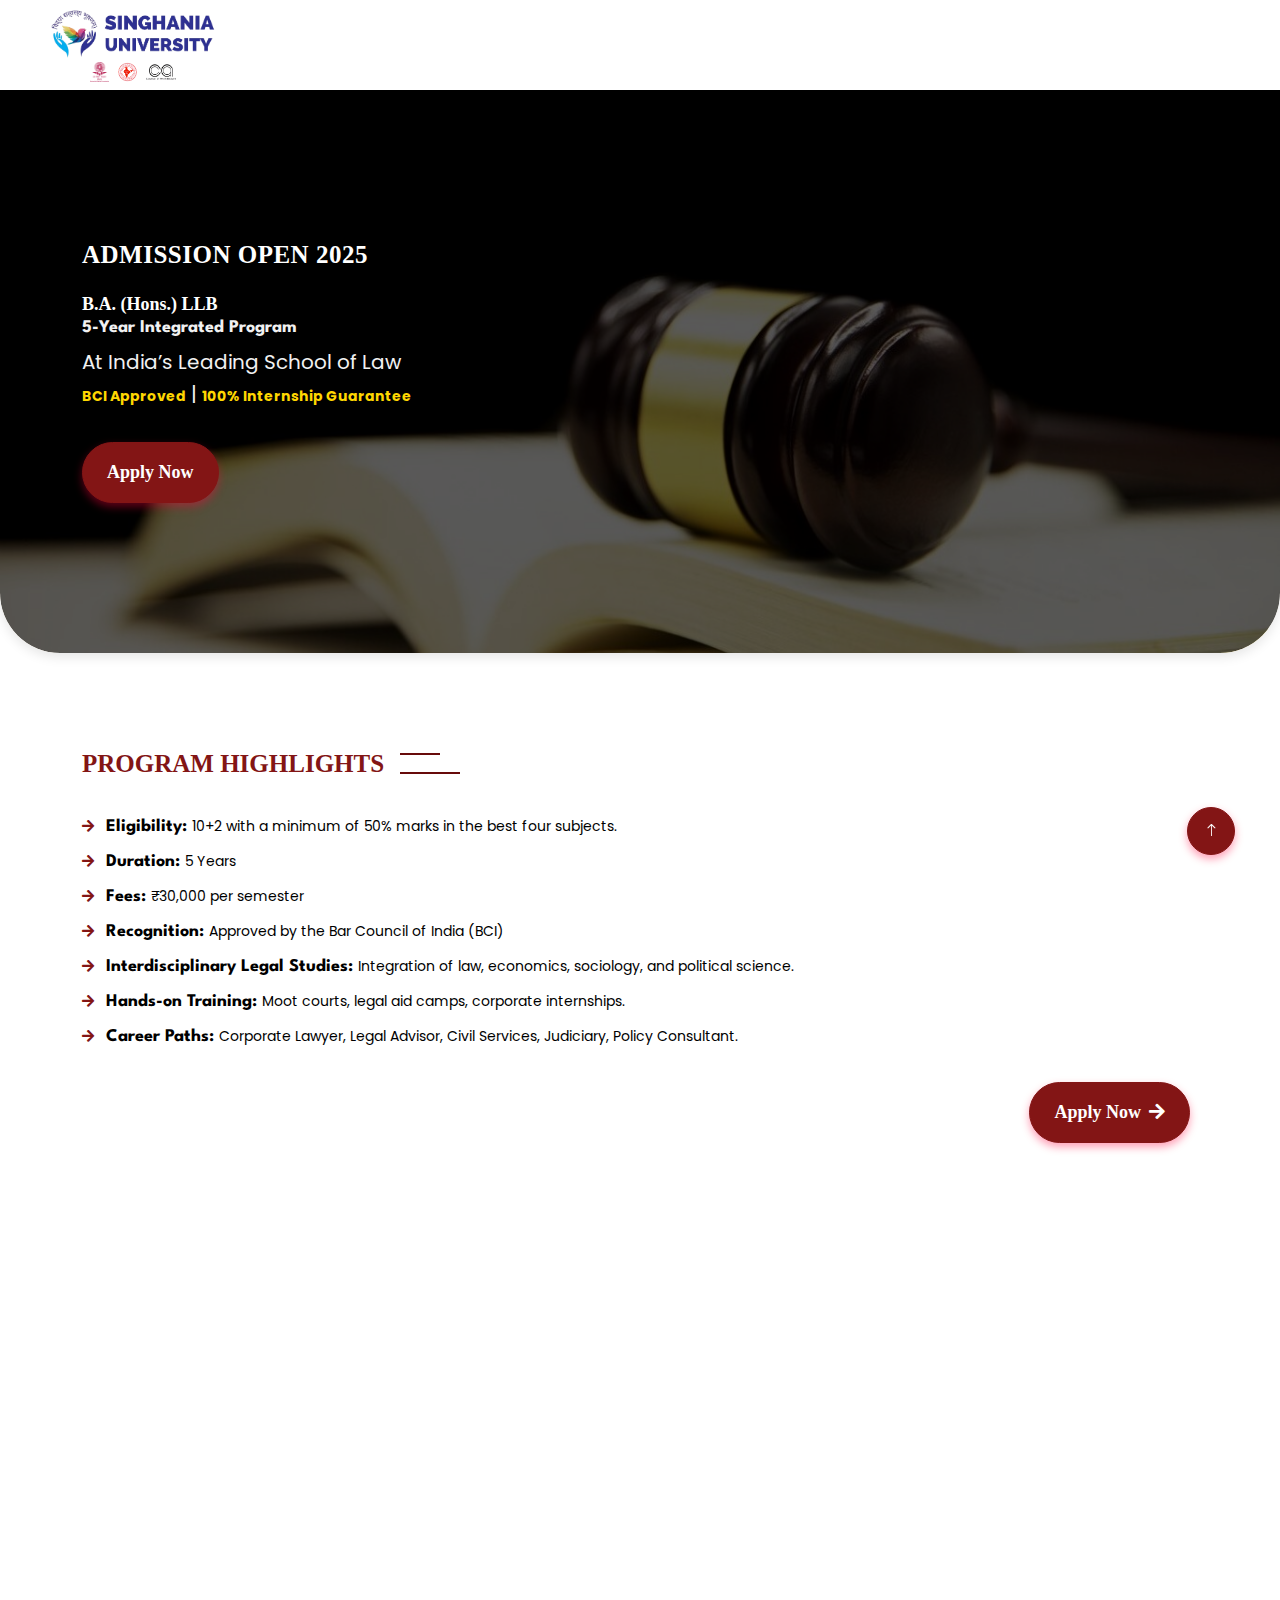
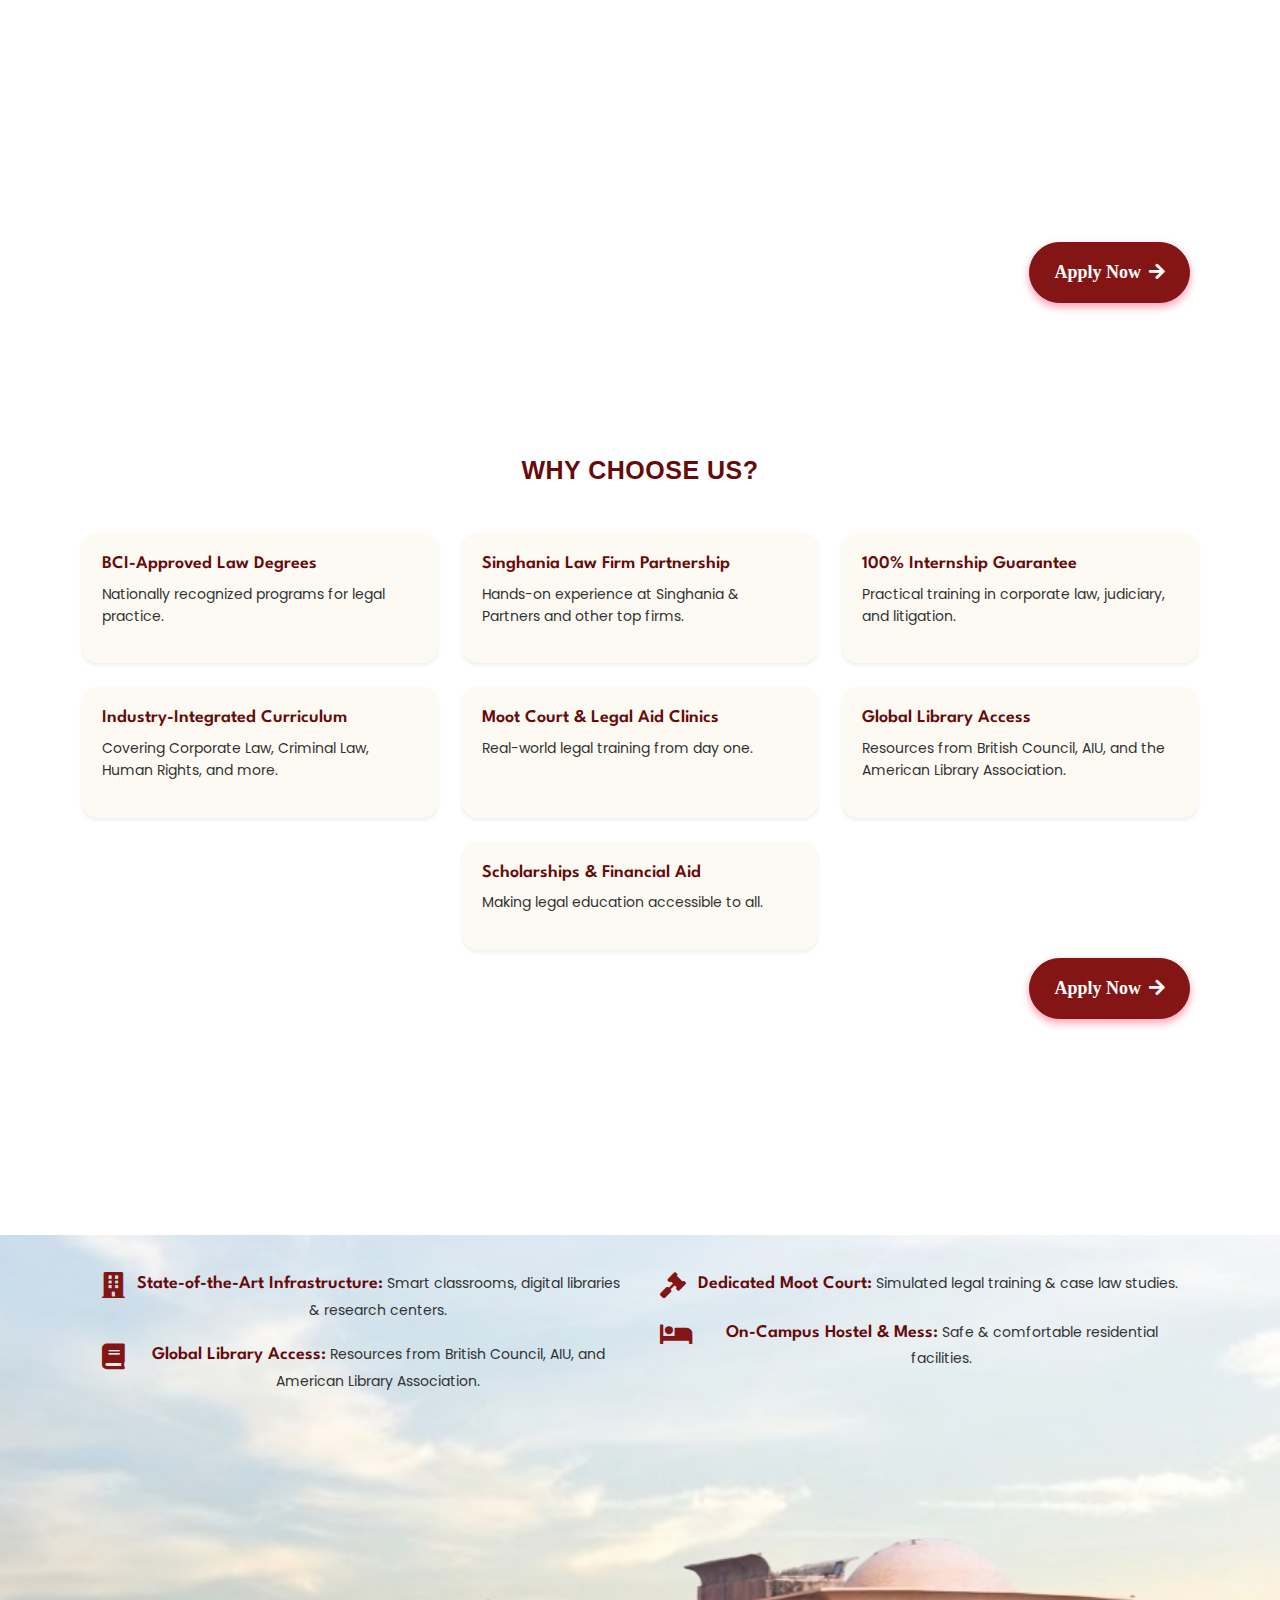
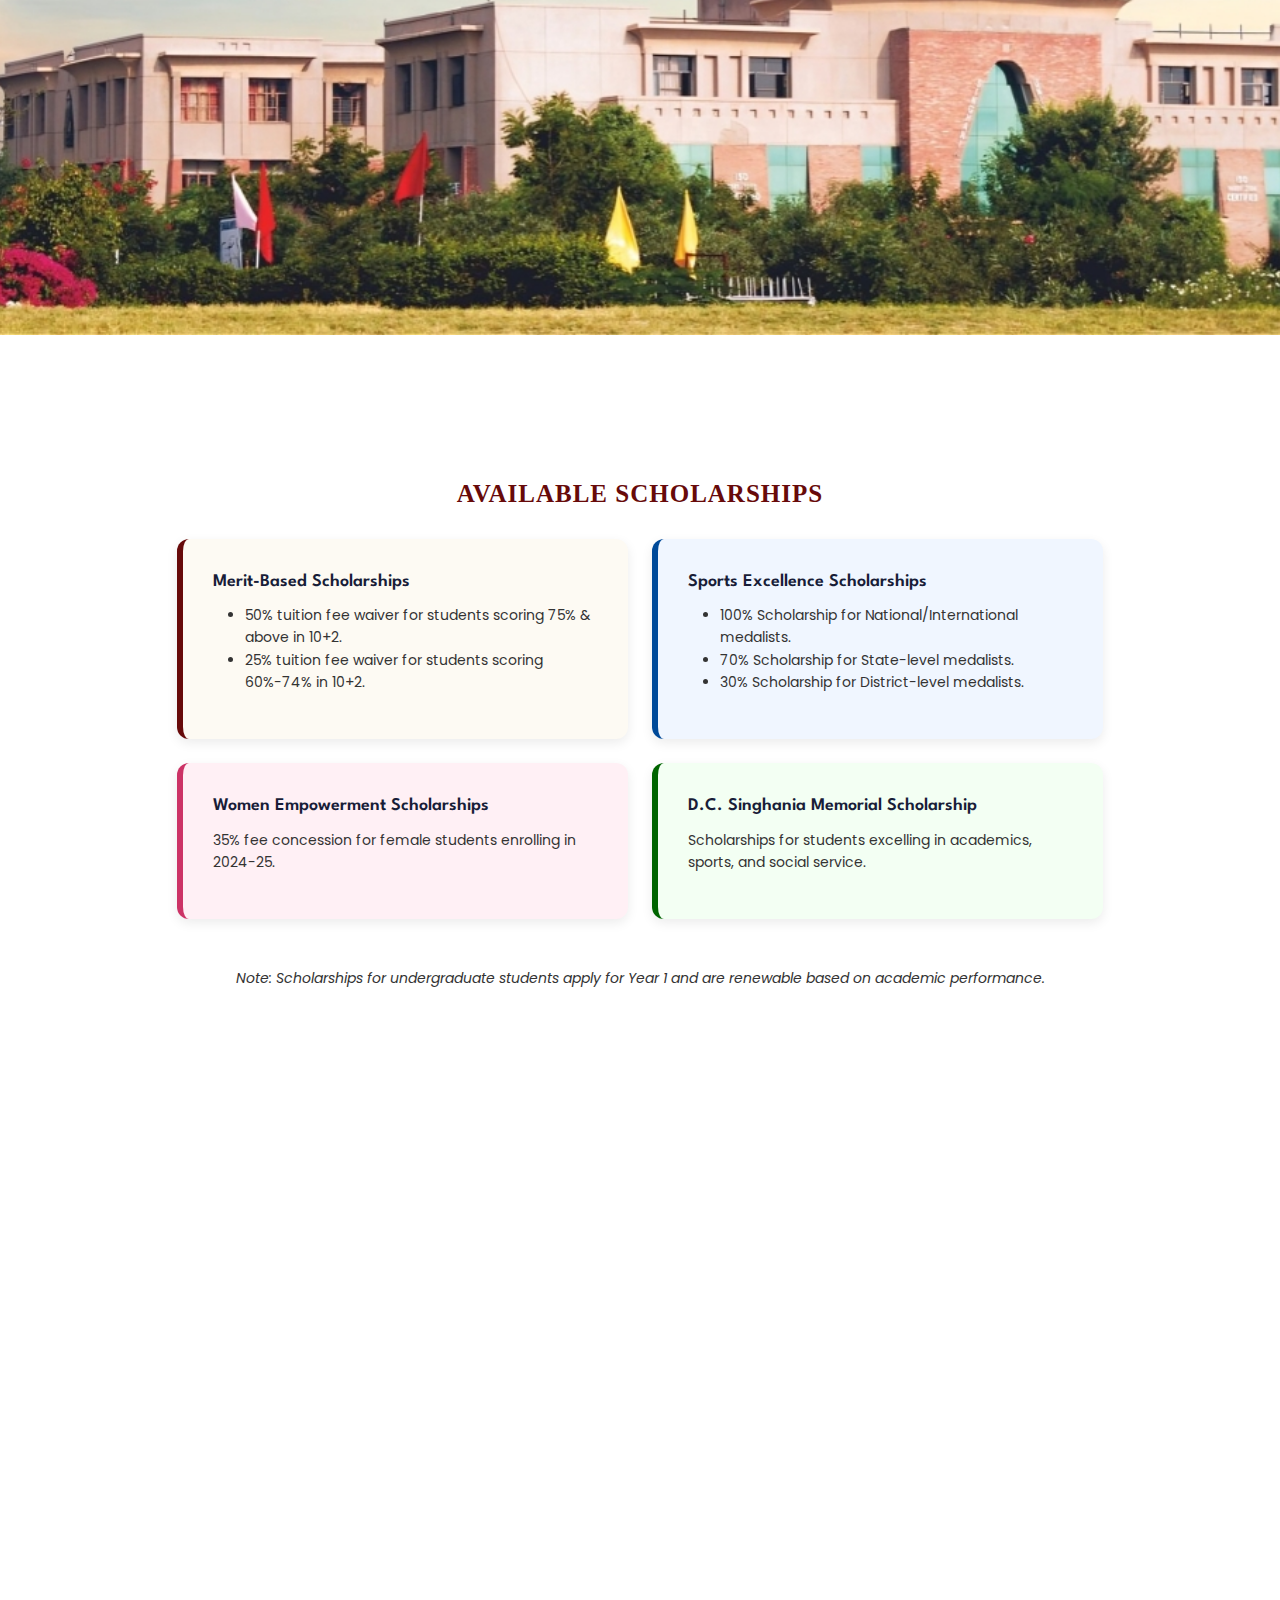
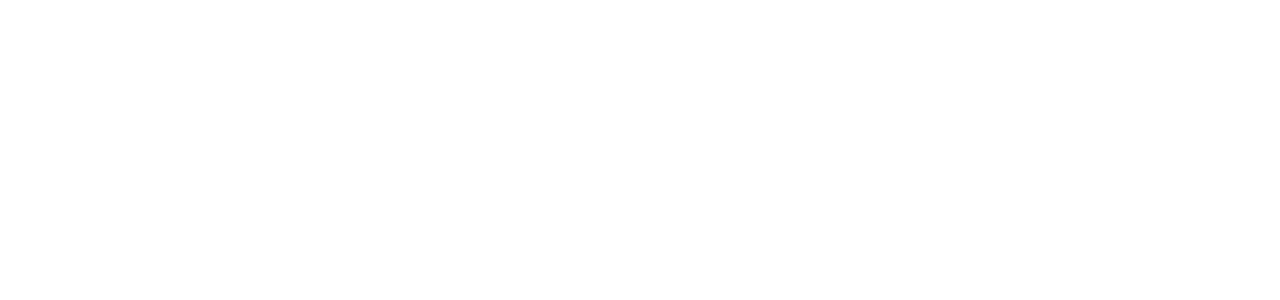
==== commit f722f157: "fixed latest" ====
--- a/Singhania-web/index.html
+++ b/Singhania-web/index.html
@@ -62,8 +62,7 @@
             <!-- Optional: Apply Now Button or Links Here -->
         </div>
     </nav>
-    
-    
+       
     
 <!-- Navbar End -->
 
@@ -72,12 +71,12 @@
 
 
    <!-- Hero Section Start -->
-<div class="container-fluid p-0 mb-5">
+   <div class="container-fluid p-0 mb-5">
     <div class="position-relative w-100 h-100" 
          style="
             background: url('img/about.jpg') no-repeat center center;
             background-size: cover;
-            padding: 100px 0;
+            padding: 150px 0; /* Increased height */
             color: #000000;
             overflow: hidden;
             border-bottom-left-radius: 60px;
@@ -86,7 +85,6 @@
             position: relative;
         ">
         
-        <!-- Overlay -->
         <div style="
             content: '';
             position: absolute;
@@ -94,7 +92,7 @@
             left: 0;
             width: 100%;
             height: 100%;
-            background: rgba(0, 0, 0, 0.65); /* Dark overlay with 50% opacity */
+            background: rgba(0, 0, 0, 0.65);
             z-index: 1;
             border-bottom-left-radius: 60px;
             border-bottom-right-radius: 60px;
@@ -103,86 +101,54 @@
         <div class="container position-relative" style="z-index: 2;">
             <div class="row justify-content-start align-items-center flex-wrap">
                 
-                <!-- Logo and Admission Info -->
                 <div class="col-md-12 d-flex align-items-center gap-3 mb-4 fadeIn" 
                      style="
-                        animation-delay: 0.2s; 
-                        flex-wrap: wrap; 
+                        animation-delay: 0.2s;
+                        flex-wrap: wrap;
                         overflow: visible;
                     ">
                     
-                    <!-- Admission Heading -->
                     <h3 class="mb-0 text-center text-md-start" 
                         style="
+                            font-family: 'Chunk Five', serif;
                             letter-spacing: 0.5px; 
                             font-weight: 700; 
-                            font-size: 2.4rem; 
-                            color: #ffffff; /* Changed to white for better contrast */
+                            font-size: 25px; 
+                            color: #ffffff;
                             text-transform: uppercase;
                             flex-shrink: 1;
                             white-space: normal;
                             word-wrap: break-word;
                         ">
                         Admission Open 2025
-                    </h3>
-                    
-                    <!-- Vertical Bar (Hidden on Mobile) -->
-                    <!-- <div class="vertical-bar" 
-                         style="
-                            width: 4px;
-                            height: 40px;
-                            background-color: #ffffff;
-                            align-self: center;
-                            margin-left: 10px;
-                            margin-right: 10px;
-                        "></div> -->
-                    
-                    <!-- University Logo -->
-                    <!-- <img src="https://singhaniauniversity.ac.in/wp-content/uploads/2024/06/WhatsApp-Image-2024-06-25-at-5.45.22-PM.jpeg" 
-                         alt="University Logo" 
-                         class="university-logo"
-                         style="
-                            height: 70px; 
-                            width: auto;
-                            max-width: 100%; 
-                            min-width: 150px;
-                            object-fit: contain;
-                            filter: drop-shadow(0 4px 6px rgba(0,0,0,0.1));
-                            flex-shrink: 0;
-                        "> -->
-                </div>
-
-                <!-- Text Section with Background -->
-                <div class="col-12 col-md-10 col-lg-8 fadeIn" 
-                     style="
-                        background-color: rgba(103, 10, 10, 0.1); 
-                        padding: 30px;
-                        border-radius: 20px;
-                        box-shadow: 0 4px 12px rgba(103, 10, 10, 0.1);
-                        backdrop-filter: blur(8px);
-                        animation-delay: 0.4s;
-                    ">
+                    </h3>                    
+                </div>
+                
+                <div class="col-12 col-md-10 col-lg-8 fadeIn">
                     <h1 class="fw-bold" 
                         style="
+                            font-family: 'Chunk Five', serif;
                             color: #ffffff; 
-                            font-size: 1.8rem; 
+                            font-size: 18px; 
                             line-height: 1.2;
                         ">
                         B.A. (Hons.) LLB <br>  
-                        <span style="color: #f1f1f1;">5-Year Integrated Program</span>
+                        <span style="
+                            font-family: 'League Spartan', sans-serif;
+                            color: #f1f1f1;">5-Year Integrated Program</span>
                     </h1>
                     <p class="fs-5 mb-4 pb-2" 
                        style="
+                            font-family: 'Poppins', sans-serif;
                             line-height: 1.6; 
                             color: #f1f1f1;
-                            font-size: 1.2rem;
+                            font-size: 14px;
                         ">
                         At India’s Leading School of Law <br>
                         <strong style="color: #ffd700;">BCI Approved</strong> | 
                         <strong style="color: #ffd700;">100% Internship Guarantee</strong>
                     </p>
                     
-                    <!-- CTA Button -->
                     <a href="#" class="btn btn-primary px-4 py-3 rounded-pill" 
                        data-bs-toggle="modal" data-bs-target="#detailsModal"
                        style="
@@ -192,9 +158,8 @@
                             background-color: #831515;
                             color: #ffffff;
                             box-shadow: 0 4px 8px rgba(255, 0, 60, 0.382);
-                            transition: all 0.4s ease;
-                            text-transform: uppercase;
-                            font-size: 1.1rem;
+                            transition: all 0.4s ease;                            
+                            font-size: 18px;
                         "
                        onmouseover="this.style.backgroundColor='#db2e2e';"
                        onmouseout="this.style.backgroundColor='#831515';">
@@ -206,10 +171,7 @@
         
     </div>
 </div>
-<!-- Hero Section End -->
-
-
-<!-- CSS to Hide Vertical Bar on Mobile -->
+
 <style>
 @media (max-width: 768px) {
     .vertical-bar {
@@ -221,7 +183,8 @@
         margin-top: 10px;
     }
     h3 {
-        font-size: 1.8rem !important; /* Larger but still balanced size */
+        font-family: 'Chunk Five', serif;
+        font-size: 18px !important;
         line-height: 1.2 !important;
         text-align: center !important;
         letter-spacing: 0.5px;
@@ -236,44 +199,128 @@
     <!-- About Start -->
     <div class="container-xxl py-5">
         <div class="container">
-            <div class="row g-5">
-                <!-- <div class="col-lg-6 wow fadeInUp" data-wow-delay="0.1s" style="min-height: 400px;">
-                    <div class="position-relative h-100">
-                        <img class="img-fluid position-absolute w-100 h-100" src="img/about.jpg" alt="" style="object-fit: cover;">
-                    </div>
-                </div> -->
+            <div class="row g-5">                
                 <div class="wow fadeInUp" data-wow-delay="0.3s">
-                    <h4 class="section-title bg-white text-start text-primary pe-3">Program Highlights</h4>
+                    <h4 class="section-title bg-white text-start text-primary pe-3" 
+                        style="
+                            font-family: 'Chunk Five', serif;
+                            font-size: 25px;
+                            color: #000000;
+                            font-weight: 700;
+                            text-transform: uppercase;
+                        ">
+                        Program Highlights
+                    </h4>
                     <br></br>
                     <div class="row gy-2 gx-4 mb-4">
                         <div class="col-12">
-                            <p class="mb-0"><i class="fa fa-arrow-right text-primary me-2"></i><strong>Eligibility:</strong> 10+2 with a minimum of 50% marks in the best four subjects.</p>
+                            <p class="mb-0" style="
+                                font-family: 'Poppins', sans-serif;
+                                font-size: 14px;
+                                color: #000000;
+                            ">
+                                <i class="fa fa-arrow-right text-primary me-2"></i>
+                                <strong style="font-family: 'League Spartan', sans-serif; font-size: 18px;">
+                                    Eligibility:
+                                </strong>
+                                10+2 with a minimum of 50% marks in the best four subjects.
+                            </p>
                         </div>
                         <div class="col-12">
-                            <p class="mb-0"><i class="fa fa-arrow-right text-primary me-2"></i><strong>Duration:</strong> 5 Years</p>
+                            <p class="mb-0" style="
+                                font-family: 'Poppins', sans-serif;
+                                font-size: 14px;
+                                color: #000000;
+                            ">
+                                <i class="fa fa-arrow-right text-primary me-2"></i>
+                                <strong style="font-family: 'League Spartan', sans-serif; font-size: 18px;">
+                                    Duration:
+                                </strong>
+                                5 Years
+                            </p>
                         </div>
                         <div class="col-12">
-                            <p class="mb-0"><i class="fa fa-arrow-right text-primary me-2"></i><strong>Fees:</strong> ₹30,000 per semester</p>
+                            <p class="mb-0" style="
+                                font-family: 'Poppins', sans-serif;
+                                font-size: 14px;
+                                color: #000000;
+                            ">
+                                <i class="fa fa-arrow-right text-primary me-2"></i>
+                                <strong style="font-family: 'League Spartan', sans-serif; font-size: 18px;">
+                                    Fees:
+                                </strong>
+                                ₹30,000 per semester
+                            </p>
                         </div>
                         <div class="col-12">
-                            <p class="mb-0"><i class="fa fa-arrow-right text-primary me-2"></i><strong>Recognition:</strong> Approved by the Bar Council of India (BCI)</p>
+                            <p class="mb-0" style="
+                                font-family: 'Poppins', sans-serif;
+                                font-size: 14px;
+                                color: #000000;
+                            ">
+                                <i class="fa fa-arrow-right text-primary me-2"></i>
+                                <strong style="font-family: 'League Spartan', sans-serif; font-size: 18px;">
+                                    Recognition:
+                                </strong>
+                                Approved by the Bar Council of India (BCI)
+                            </p>
                         </div>
                         <div class="col-12">
-                            <p class="mb-0"><i class="fa fa-arrow-right text-primary me-2"></i><strong>Interdisciplinary Legal Studies:</strong> Integration of law, economics, sociology, and political science.</p>
+                            <p class="mb-0" style="
+                                font-family: 'Poppins', sans-serif;
+                                font-size: 14px;
+                                color: #000000;
+                            ">
+                                <i class="fa fa-arrow-right text-primary me-2"></i>
+                                <strong style="font-family: 'League Spartan', sans-serif; font-size: 18px;">
+                                    Interdisciplinary Legal Studies:
+                                </strong>
+                                Integration of law, economics, sociology, and political science.
+                            </p>
                         </div>
                         <div class="col-12">
-                            <p class="mb-0"><i class="fa fa-arrow-right text-primary me-2"></i><strong>Hands-on Training:</strong> Moot courts, legal aid camps, corporate internships.</p>
+                            <p class="mb-0" style="
+                                font-family: 'Poppins', sans-serif;
+                                font-size: 14px;
+                                color: #000000;
+                            ">
+                                <i class="fa fa-arrow-right text-primary me-2"></i>
+                                <strong style="font-family: 'League Spartan', sans-serif; font-size: 18px;">
+                                    Hands-on Training:
+                                </strong>
+                                Moot courts, legal aid camps, corporate internships.
+                            </p>
                         </div>
                         <div class="col-12">
-                            <p class="mb-0"><i class="fa fa-arrow-right text-primary me-2"></i><strong>Career Paths:</strong> Corporate Lawyer, Legal Advisor, Civil Services, Judiciary, Policy Consultant.</p>
+                            <p class="mb-0" style="
+                                font-family: 'Poppins', sans-serif;
+                                font-size: 14px;
+                                color: #000000;
+                            ">
+                                <i class="fa fa-arrow-right text-primary me-2"></i>
+                                <strong style="font-family: 'League Spartan', sans-serif; font-size: 18px;">
+                                    Career Paths:
+                                </strong>
+                                Corporate Lawyer, Legal Advisor, Civil Services, Judiciary, Policy Consultant.
+                            </p>
                         </div>
                     </div>
                     <div class="d-flex justify-content-end p-2">
-                        <a href="" class="btn btn-primary px-4 py-3 rounded-pill" data-bs-toggle="modal" data-bs-target="#detailsModal">
+                        <a href="#" class="btn btn-primary px-4 py-3 rounded-pill" data-bs-toggle="modal" data-bs-target="#detailsModal" style="
+                            font-size: 18px;
+                            font-weight: 600;
+                            background-color: #831515;
+                            color: #ffffff;
+                            border-radius: 30px;
+                            box-shadow: 0 4px 8px rgba(255, 0, 60, 0.382);
+                            transition: all 0.4s ease;
+                        "
+                        onmouseover="this.style.backgroundColor='#db2e2e';"
+                        onmouseout="this.style.backgroundColor='#831515';">
                             Apply Now<i class="fa fa-arrow-right ms-2"></i>
                         </a>
-                    </div>               </div>
-                
+                    </div>               
+                </div>
             </div>
         </div>
     </div>
@@ -283,126 +330,140 @@
    
 
     <!-- Service Start -->
-
-<div class="container-xxl py-5">
-    <div class="container">
-        <div class="text-center wow fadeInUp" data-wow-delay="0.1s">
-            <h1 class="mb-5" style="color: #670a0a;">Career Opportunities</h1>
-        </div>
-        <style>
-            .service-item {
-                height: 100%;
-                display: flex;
-                flex-direction: column;
-                justify-content: space-between;
-            }
-
-            .service-item .p-4 {
-                flex-grow: 1;
-                display: flex;
-                flex-direction: column;
-                justify-content: center;
-                text-align: center;
-            }
-        </style>
-        
-        <!-- Top Grid -->
-        <div class="row g-4">
-            <!-- Litigation & Advocacy -->
-            <div class="col-lg-3 col-sm-6 wow fadeInUp" data-wow-delay="0.1s">
-                <div class="service-item text-center pt-3">
-                    <div class="p-4">
-                        <i class="fa fa-3x fa-balance-scale text-primary mb-4"></i>
-                        <h5 class="mb-3">Litigation & Advocacy</h5>
-                        <p>Practice in courts, tribunals and corporate legal teams</p>
+    
+    <div class="container-xxl py-5">
+        <div class="container">
+            <div class="text-center wow fadeInUp" data-wow-delay="0.1s">
+                <h1 class="mb-5" style="
+                    font-family: 'Chunk Five', serif;
+                    font-size: 25px;
+                    color: #670a0a;
+                    font-weight: 700;
+                    text-transform: uppercase;
+                ">Career Opportunities</h1>
+            </div>
+            <style>
+                .service-item {
+                    height: 100%;
+                    display: flex;
+                    flex-direction: column;
+                    justify-content: space-between;
+                }
+    
+                .service-item .p-4 {
+                    flex-grow: 1;
+                    display: flex;
+                    flex-direction: column;
+                    justify-content: center;
+                    text-align: center;
+                }
+            </style>
+    
+            <!-- Top Grid -->
+            <div class="row g-4">
+                <!-- Litigation & Advocacy -->
+                <div class="col-lg-3 col-sm-6 wow fadeInUp" data-wow-delay="0.1s">
+                    <div class="service-item text-center pt-3">
+                        <div class="p-4">
+                            <i class="fa fa-3x fa-balance-scale text-primary mb-4"></i>
+                            <h5 class="mb-3" style="font-family: 'League Spartan', sans-serif; font-size: 18px;">Litigation & Advocacy</h5>
+                            <p style="font-family: 'Poppins', sans-serif; font-size: 14px;">Practice in courts, tribunals and corporate legal teams</p>
+                        </div>
                     </div>
                 </div>
-            </div>
-
-            <!-- Corporate Law -->
-            <div class="col-lg-3 col-sm-6 wow fadeInUp" data-wow-delay="0.2s">
-                <div class="service-item text-center pt-3">
-                    <div class="p-4">
-                        <i class="fa fa-3x fa-building text-primary mb-4"></i>
-                        <h5 class="mb-3">Corporate Law</h5>
-                        <p>Work in multinational corporations and law firms</p>
+    
+                <!-- Corporate Law -->
+                <div class="col-lg-3 col-sm-6 wow fadeInUp" data-wow-delay="0.2s">
+                    <div class="service-item text-center pt-3">
+                        <div class="p-4">
+                            <i class="fa fa-3x fa-building text-primary mb-4"></i>
+                            <h5 class="mb-3" style="font-family: 'League Spartan', sans-serif; font-size: 18px;">Corporate Law</h5>
+                            <p style="font-family: 'Poppins', sans-serif; font-size: 14px;">Work in multinational corporations and law firms</p>
+                        </div>
                     </div>
                 </div>
-            </div>
-
-            <!-- Legal Research & Academia -->
-            <div class="col-lg-3 col-sm-6 wow fadeInUp" data-wow-delay="0.3s">
-                <div class="service-item text-center pt-3">
-                    <div class="p-4">
-                        <i class="fa fa-3x fa-university text-primary mb-4"></i>
-                        <h5 class="mb-3">Legal Research & Academia</h5>
-                        <p>Higher education, PhD, and teaching opportunities</p>
+    
+                <!-- Legal Research & Academia -->
+                <div class="col-lg-3 col-sm-6 wow fadeInUp" data-wow-delay="0.3s">
+                    <div class="service-item text-center pt-3">
+                        <div class="p-4">
+                            <i class="fa fa-3x fa-university text-primary mb-4"></i>
+                            <h5 class="mb-3" style="font-family: 'League Spartan', sans-serif; font-size: 18px;">Legal Research & Academia</h5>
+                            <p style="font-family: 'Poppins', sans-serif; font-size: 14px;">Higher education, PhD, and teaching opportunities</p>
+                        </div>
                     </div>
                 </div>
-            </div>
-
-            <!-- Civil Services -->
-            <div class="col-lg-3 col-sm-6 wow fadeInUp" data-wow-delay="0.4s">
-                <div class="service-item text-center pt-3">
-                    <div class="p-4">
-                        <i class="fa fa-3x fa-landmark text-primary mb-4"></i>
-                        <h5 class="mb-3">Civil Services (UPSC, State PSC)</h5>
-                        <p>Become a Legal Advisor or Policy Consultant</p>
+    
+                <!-- Civil Services -->
+                <div class="col-lg-3 col-sm-6 wow fadeInUp" data-wow-delay="0.4s">
+                    <div class="service-item text-center pt-3">
+                        <div class="p-4">
+                            <i class="fa fa-3x fa-landmark text-primary mb-4"></i>
+                            <h5 class="mb-3" style="font-family: 'League Spartan', sans-serif; font-size: 18px;">Civil Services (UPSC, State PSC)</h5>
+                            <p style="font-family: 'Poppins', sans-serif; font-size: 14px;">Become a Legal Advisor or Policy Consultant</p>
+                        </div>
                     </div>
                 </div>
             </div>
-        </div>
-
-        <!-- Bottom Grid (Centered) -->
-        <!-- Bottom Grid (Centered) -->
-<div class="row g-3 justify-content-center mt-2"> <!-- Reduced mt-4 to mt-2 and g-4 to g-3 -->
-    <!-- Judicial Services -->
-    <div class="col-lg-3 col-sm-6 wow fadeInUp" data-wow-delay="0.5s">
-        <div class="service-item text-center pt-3">
-            <div class="p-4">
-                <i class="fa fa-3x fa-gavel text-primary mb-4"></i>
-                <h5 class="mb-3">Judicial Services (PCS-J)</h5>
-                <p>Pathway to becoming a Judge or Magistrate</p>
+    
+            <!-- Bottom Grid (Centered) -->
+            <div class="row g-3 justify-content-center mt-2">
+                <!-- Judicial Services -->
+                <div class="col-lg-3 col-sm-6 wow fadeInUp" data-wow-delay="0.5s">
+                    <div class="service-item text-center pt-3">
+                        <div class="p-4">
+                            <i class="fa fa-3x fa-gavel text-primary mb-4"></i>
+                            <h5 class="mb-3" style="font-family: 'League Spartan', sans-serif; font-size: 18px;">Judicial Services (PCS-J)</h5>
+                            <p style="font-family: 'Poppins', sans-serif; font-size: 14px;">Pathway to becoming a Judge or Magistrate</p>
+                        </div>
+                    </div>
+                </div>
+    
+                <!-- Entrepreneurial Growth -->
+                <div class="col-lg-3 col-sm-6 wow fadeInUp" data-wow-delay="0.6s">
+                    <div class="service-item text-center pt-3">
+                        <div class="p-4">
+                            <i class="fa fa-3x fa-lightbulb text-primary mb-4"></i>
+                            <h5 class="mb-3" style="font-family: 'League Spartan', sans-serif; font-size: 18px;">Entrepreneurial Growth</h5>
+                            <p style="font-family: 'Poppins', sans-serif; font-size: 14px;">Establish independent legal practices or consultancy firms</p>
+                        </div>
+                    </div>
+                </div>
+            </div>
+    
+            <div class="d-flex justify-content-end p-2">
+                <a href="#" class="btn btn-primary px-4 py-3 rounded-pill" data-bs-toggle="modal" data-bs-target="#detailsModal" style="
+                    font-size: 18px;
+                            font-weight: 600;
+                            background-color: #831515;
+                            color: #ffffff;
+                            border-radius: 30px;
+                            box-shadow: 0 4px 8px rgba(255, 0, 60, 0.382);
+                            transition: all 0.4s ease;                        
+                "
+                onmouseover="this.style.backgroundColor='#db2e2e';"
+                onmouseout="this.style.backgroundColor='#831515';">
+                    Apply Now<i class="fa fa-arrow-right ms-2"></i>
+                </a>
             </div>
         </div>
     </div>
-
-    <!-- Entrepreneurial Growth -->
-    <div class="col-lg-3 col-sm-6 wow fadeInUp" data-wow-delay="0.6s">
-        <div class="service-item text-center pt-3">
-            <div class="p-4">
-                <i class="fa fa-3x fa-lightbulb text-primary mb-4"></i>
-                <h5 class="mb-3">Entrepreneurial Growth</h5>
-                <p>Establish independent legal practices or consultancy firms</p>
-            </div>
-        </div>
-    </div>
-</div>
-
-<div class="d-flex justify-content-end p-2">
-    <a href="" class="btn btn-primary px-4 py-3 rounded-pill" data-bs-toggle="modal" data-bs-target="#detailsModal">
-        Apply Now<i class="fa fa-arrow-right ms-2"></i>
-    </a>
-</div>
-
-
-    </div>
-</div>
 <!-- Service End -->
+
 
 
  <!-- Why Choose Us Section Start -->
  <br></br>
  <div class="container py-5">
     <div class="text-center mb-5">
-        <h2 class="fw-bold" 
-            style="
-                color: #670a0a;
-                font-size: 2.5rem;
-                margin-bottom: 15px;
-                text-transform: uppercase;
-                letter-spacing: 0.5px;
-            ">
+        <h2 style="
+            font-family: 'Chunk Five', sans-serif;
+            font-size: 25px;
+            color: #670a0a;
+            margin-bottom: 15px;
+            text-transform: uppercase;
+            letter-spacing: 0.5px;
+        ">
             Why Choose Us?
         </h2>        
     </div>
@@ -410,17 +471,29 @@
     <div class="row g-4">
         <!-- Card 1 -->
         <div class="col-md-6 col-lg-4">
-            <div class="card border-0 shadow-sm h-100" 
-                 style="
+            <div class="card border-0 shadow-sm h-100"
+                style="
                     background-color: #fdfaf3;
                     padding: 20px;
                     border-radius: 16px;
                     transition: transform 0.3s ease;
                 "
-                 onmouseover="this.style.transform='translateY(-5px)';"
-                 onmouseout="this.style.transform='translateY(0)';">
-                <h5 class="fw-bold" style="color: #670a0a;">BCI-Approved Law Degrees</h5>
-                <p style="color: #333333; line-height: 1.6;">
+                onmouseover="this.style.transform='translateY(-5px)';"
+                onmouseout="this.style.transform='translateY(0)';">
+                <h5 style="
+                    font-family: 'League Spartan', sans-serif;
+                    font-size: 18px;
+                    font-weight: 600;
+                    color: #670a0a;
+                ">
+                    BCI-Approved Law Degrees
+                </h5>
+                <p style="
+                    font-family: 'Poppins', sans-serif;
+                    font-size: 14px;
+                    color: #333333;
+                    line-height: 1.6;
+                ">
                     Nationally recognized programs for legal practice.
                 </p>
             </div>
@@ -429,16 +502,28 @@
         <!-- Card 2 -->
         <div class="col-md-6 col-lg-4">
             <div class="card border-0 shadow-sm h-100"
-                 style="
+                style="
                     background-color: #fdfaf3;
                     padding: 20px;
                     border-radius: 16px;
                     transition: transform 0.3s ease;
                 "
-                 onmouseover="this.style.transform='translateY(-5px)';"
-                 onmouseout="this.style.transform='translateY(0)';">
-                <h5 class="fw-bold" style="color: #670a0a;">Singhania Law Firm Partnership</h5>
-                <p style="color: #333333; line-height: 1.6;">
+                onmouseover="this.style.transform='translateY(-5px)';"
+                onmouseout="this.style.transform='translateY(0)';">
+                <h5 style="
+                    font-family: 'League Spartan', sans-serif;
+                    font-size: 18px;
+                    font-weight: 600;
+                    color: #670a0a;
+                ">
+                    Singhania Law Firm Partnership
+                </h5>
+                <p style="
+                    font-family: 'Poppins', sans-serif;
+                    font-size: 14px;
+                    color: #333333;
+                    line-height: 1.6;
+                ">
                     Hands-on experience at Singhania & Partners and other top firms.
                 </p>
             </div>
@@ -447,16 +532,28 @@
         <!-- Card 3 -->
         <div class="col-md-6 col-lg-4">
             <div class="card border-0 shadow-sm h-100"
-                 style="
+                style="
                     background-color: #fdfaf3;
                     padding: 20px;
                     border-radius: 16px;
                     transition: transform 0.3s ease;
                 "
-                 onmouseover="this.style.transform='translateY(-5px)';"
-                 onmouseout="this.style.transform='translateY(0)';">
-                <h5 class="fw-bold" style="color: #670a0a;">100% Internship Guarantee</h5>
-                <p style="color: #333333; line-height: 1.6;">
+                onmouseover="this.style.transform='translateY(-5px)';"
+                onmouseout="this.style.transform='translateY(0)';">
+                <h5 style="
+                    font-family: 'League Spartan', sans-serif;
+                    font-size: 18px;
+                    font-weight: 600;
+                    color: #670a0a;
+                ">
+                    100% Internship Guarantee
+                </h5>
+                <p style="
+                    font-family: 'Poppins', sans-serif;
+                    font-size: 14px;
+                    color: #333333;
+                    line-height: 1.6;
+                ">
                     Practical training in corporate law, judiciary, and litigation.
                 </p>
             </div>
@@ -465,16 +562,28 @@
         <!-- Card 4 -->
         <div class="col-md-6 col-lg-4">
             <div class="card border-0 shadow-sm h-100"
-                 style="
+                style="
                     background-color: #fdfaf3;
                     padding: 20px;
                     border-radius: 16px;
                     transition: transform 0.3s ease;
                 "
-                 onmouseover="this.style.transform='translateY(-5px)';"
-                 onmouseout="this.style.transform='translateY(0)';">
-                <h5 class="fw-bold" style="color: #670a0a;">Industry-Integrated Curriculum</h5>
-                <p style="color: #333333; line-height: 1.6;">
+                onmouseover="this.style.transform='translateY(-5px)';"
+                onmouseout="this.style.transform='translateY(0)';">
+                <h5 style="
+                    font-family: 'League Spartan', sans-serif;
+                    font-size: 18px;
+                    font-weight: 600;
+                    color: #670a0a;
+                ">
+                    Industry-Integrated Curriculum
+                </h5>
+                <p style="
+                    font-family: 'Poppins', sans-serif;
+                    font-size: 14px;
+                    color: #333333;
+                    line-height: 1.6;
+                ">
                     Covering Corporate Law, Criminal Law, Human Rights, and more.
                 </p>
             </div>
@@ -483,16 +592,28 @@
         <!-- Card 5 -->
         <div class="col-md-6 col-lg-4">
             <div class="card border-0 shadow-sm h-100"
-                 style="
+                style="
                     background-color: #fdfaf3;
                     padding: 20px;
                     border-radius: 16px;
                     transition: transform 0.3s ease;
                 "
-                 onmouseover="this.style.transform='translateY(-5px)';"
-                 onmouseout="this.style.transform='translateY(0)';">
-                <h5 class="fw-bold" style="color: #670a0a;">Moot Court & Legal Aid Clinics</h5>
-                <p style="color: #333333; line-height: 1.6;">
+                onmouseover="this.style.transform='translateY(-5px)';"
+                onmouseout="this.style.transform='translateY(0)';">
+                <h5 style="
+                    font-family: 'League Spartan', sans-serif;
+                    font-size: 18px;
+                    font-weight: 600;
+                    color: #670a0a;
+                ">
+                    Moot Court & Legal Aid Clinics
+                </h5>
+                <p style="
+                    font-family: 'Poppins', sans-serif;
+                    font-size: 14px;
+                    color: #333333;
+                    line-height: 1.6;
+                ">
                     Real-world legal training from day one.
                 </p>
             </div>
@@ -501,63 +622,81 @@
         <!-- Card 6 -->
         <div class="col-md-6 col-lg-4">
             <div class="card border-0 shadow-sm h-100"
-                 style="
+                style="
                     background-color: #fdfaf3;
                     padding: 20px;
                     border-radius: 16px;
                     transition: transform 0.3s ease;
                 "
-                 onmouseover="this.style.transform='translateY(-5px)';"
-                 onmouseout="this.style.transform='translateY(0)';">
-                <h5 class="fw-bold" style="color: #670a0a;">Global Library Access</h5>
-                <p style="color: #333333; line-height: 1.6;">
+                onmouseover="this.style.transform='translateY(-5px)';"
+                onmouseout="this.style.transform='translateY(0)';">
+                <h5 style="
+                    font-family: 'League Spartan', sans-serif;
+                    font-size: 18px;
+                    font-weight: 600;
+                    color: #670a0a;
+                ">
+                    Global Library Access
+                </h5>
+                <p style="
+                    font-family: 'Poppins', sans-serif;
+                    font-size: 14px;
+                    color: #333333;
+                    line-height: 1.6;
+                ">
                     Resources from British Council, AIU, and the American Library Association.
                 </p>
             </div>
         </div>
 
-        <!-- Card 7 -->
-        <div class="col-md-6 col-lg-4">
+        <!-- Centered Last Card -->
+        <div class="col-md-6 col-lg-4 mx-auto">
             <div class="card border-0 shadow-sm h-100"
-                 style="
+                style="
                     background-color: #fdfaf3;
                     padding: 20px;
                     border-radius: 16px;
                     transition: transform 0.3s ease;
                 "
-                 onmouseover="this.style.transform='translateY(-5px)';"
-                 onmouseout="this.style.transform='translateY(0)';">
-                <h5 class="fw-bold" style="color: #670a0a;">Scholarships & Financial Aid</h5>
-                <p style="color: #333333; line-height: 1.6;">
+                onmouseover="this.style.transform='translateY(-5px)';"
+                onmouseout="this.style.transform='translateY(0)';">
+                <h5 style="
+                    font-family: 'League Spartan', sans-serif;
+                    font-size: 18px;
+                    font-weight: 600;
+                    color: #670a0a;
+                ">
+                    Scholarships & Financial Aid
+                </h5>
+                <p style="
+                    font-family: 'Poppins', sans-serif;
+                    font-size: 14px;
+                    color: #333333;
+                    line-height: 1.6;
+                ">
                     Making legal education accessible to all.
                 </p>
             </div>
         </div>
-
-        <!-- Card 8 -->
-        <div class="col-md-6 col-lg-4">
-            <div class="card border-0 shadow-sm h-100"
-                 style="
-                    background-color: #fdfaf3;
-                    padding: 20px;
-                    border-radius: 16px;
-                    transition: transform 0.3s ease;
-                "
-                 onmouseover="this.style.transform='translateY(-5px)';"
-                 onmouseout="this.style.transform='translateY(0)';">
-                <h5 class="fw-bold" style="color: #670a0a;">On-Campus Hostel & Mess</h5>
-                <p style="color: #333333; line-height: 1.6;">
-                    Safe & comfortable residential facilities.
-                </p>
-            </div>
-        </div>
-        <div class="d-flex justify-content-end p-2">
-            <a href="" class="btn btn-primary px-4 py-3 rounded-pill" data-bs-toggle="modal" data-bs-target="#detailsModal">
-                Apply Now<i class="fa fa-arrow-right ms-2"></i>
-            </a>
-        </div>
+    </div>
+
+    <div class="d-flex justify-content-end p-2">
+        <a href="#" class="btn btn-primary px-4 py-3 rounded-pill" data-bs-toggle="modal" data-bs-target="#detailsModal" style="
+            font-size: 18px;
+                    font-weight: 600;
+                    background-color: #831515;
+                    color: #ffffff;
+                    border-radius: 30px;
+                    box-shadow: 0 4px 8px rgba(255, 0, 60, 0.382);
+                    transition: all 0.4s ease;                        
+        "
+        onmouseover="this.style.backgroundColor='#db2e2e';"
+        onmouseout="this.style.backgroundColor='#831515';">
+            Apply Now<i class="fa fa-arrow-right ms-2"></i>
+        </a>
     </div>
 </div>
+
 <!-- Why Choose Us Section End -->
 
 
@@ -629,10 +768,17 @@
     </div>
 </div>
     
+
+
+
 <!-- Facilities Start -->    
 
 
 <style>
+    @import url('https://fonts.googleapis.com/css2?family=Chunk+Five&display=swap');
+    @import url('https://fonts.googleapis.com/css2?family=League+Spartan:wght@400;600&display=swap');
+    @import url('https://fonts.googleapis.com/css2?family=Poppins:wght@400;600&display=swap');
+
     /* Reset margin and padding to prevent unwanted gaps */
     * {
         margin: 0;
@@ -641,7 +787,7 @@
     }
 
     body, html {
-        overflow-x: hidden; /* Prevent horizontal scrolling */
+        overflow-x: hidden;
     }
 
     .overlay-container {
@@ -685,29 +831,39 @@
 
     .overlay-item {
         display: flex;
-        align-items: flex-start; /* ✅ Align icons with the top of the text */
+        align-items: flex-start;
         gap: 12px;
     }
 
     .overlay-item i {
         font-size: 26px;
         color: #831515;
-        line-height: 1; /* ✅ Fix vertical alignment */
-        margin-top: 2px; /* ✅ Fine-tuning alignment with text */
+        line-height: 1;
+        margin-top: 2px;
     }
 
     .overlay-item p {
         margin: 0;
+        font-family: 'Poppins', sans-serif;
+        font-size: 14px;
+        line-height: 1.6;
+        color: #333;
+    }
+
+    .overlay-item strong {
+        font-family: 'League Spartan', sans-serif;
         font-size: 18px;
-        line-height: 1.5;
-    }
-
-    /* Fix alignment of section title */
+        font-weight: 600;
+        color: #670a0a;
+    }
+
     .section-title {
         display: inline-block;
         margin-bottom: 10px;
-        font-size: 24px;
-        font-weight: bold;
+        font-family: 'Chunk Five', serif;
+        font-size: 25px;
+        font-weight: 700;
+        color: #670a0a;
     }
 
     .custom-container {
@@ -719,7 +875,6 @@
         text-align: center;
     }
 
-    /* 📱 MOBILE VIEW (iPhone 12 Pro + smaller screens) */
     @media (max-width: 768px) {
         .overlay-container {
             height: auto;
@@ -749,20 +904,15 @@
             gap: 16px;
         }
 
-        .overlay-item {
-            align-items: flex-start; /* ✅ Align icons with the top of the text */
-            gap: 12px;
-        }
-
         .overlay-item i {
             font-size: 22px;
-            margin-top: 2px; /* ✅ Keep alignment clean */
+            margin-top: 2px;
             line-height: 1;
         }
 
         .overlay-item p {
-            font-size: 16px;
-            line-height: 1.4;
+            font-size: 14px;
+            line-height: 1.5;
         }
 
         .section-title {
@@ -772,17 +922,17 @@
     }
 </style>
 
-<br>
+
+<br></br>
 <div class="container-fluid py-5 custom-container">
     <div class="text-center wow fadeInUp" data-wow-delay="0.1s">
         <h4 class="section-title bg-white text-primary px-3">Campus Facilities</h4>
         <br></br>
     </div>
+    
     <div class="overlay-container">
-        <!-- Image directly in the container -->
         <img src="img/cat-4enhanced.png" alt="Campus Image" class="overlay-image">
 
-        <!-- Text split into two columns -->
         <div class="overlay-content">
             <!-- Left Column -->
             <div class="overlay-column">
@@ -795,6 +945,7 @@
                     <p><strong>Global Library Access:</strong> Resources from British Council, AIU, and American Library Association.</p>
                 </div>
             </div>
+
             <!-- Right Column -->
             <div class="overlay-column">
                 <div class="overlay-item">
@@ -809,37 +960,111 @@
         </div>
     </div>
 </div>
-
-
     
 <!-- Facilities End -->    
+
+
 
 <!-- Available Scholarships Section Start -->
 <br></br>
-<div class="container py-5">
-    <h2 class="text-center mb-4" style="
-        font-size: 2.2rem;
+<style>
+    /* Typography Settings */
+    @import url('https://fonts.googleapis.com/css2?family=Chunk+Five&family=League+Spartan:wght@400;600&family=Poppins:wght@400;600&display=swap');
+
+    /* General Styling */
+    .container {
+        font-family: 'Poppins', sans-serif;
+    }
+
+    /* Heading 1 */
+    .main-heading {
+        font-family: 'Chunk Five', serif;
+        font-size: 25px;
         font-weight: 700;
         color: #670a0a;
         text-transform: uppercase;
         letter-spacing: 1px;
-    ">
-        Available Scholarships
-    </h2>
-    
+        text-align: center;
+        margin-bottom: 30px;
+    }
+
+    /* Heading 2 */
+    .scholarship-title {
+        font-family: 'League Spartan', sans-serif;
+        font-size: 18px;
+        font-weight: 600;
+        margin-bottom: 10px;
+        line-height: 1.4;
+    }
+
+    /* Body Text */
+    .scholarship-text,
+    .note {
+        font-family: 'Poppins', sans-serif;
+        font-size: 14px;
+        color: #333333;
+        line-height: 1.6;
+    }
+
+    /* Scholarship Box Styling */
+    .scholarship-box {
+        padding: 30px;
+        border-left: 6px solid;
+        background-color: #fdfaf3;
+        border-radius: 12px;
+        box-shadow: 0 4px 12px rgba(0, 0, 0, 0.08);
+        transition: transform 0.3s ease;
+    }
+
+    .scholarship-box:hover {
+        transform: translateY(-5px);
+    }
+
+    /* Scholarship Color Variants */
+    .merit-based {
+        border-color: #670a0a;
+        background-color: #fdfaf3;
+    }
+
+    .sports-excellence {
+        border-color: #004a99;
+        background-color: #f0f6ff;
+    }
+
+    .women-empowerment {
+        border-color: #cc3366;
+        background-color: #fff0f5;
+    }
+
+    .dc-singhania {
+        border-color: #006400;
+        background-color: #f3fff3;
+    }
+
+    /* Responsive Layout */
+    @media (max-width: 768px) {
+        .main-heading {
+            font-size: 22px;
+        }
+        .scholarship-title {
+            font-size: 16px;
+        }
+        .scholarship-text,
+        .note {
+            font-size: 12px;
+        }
+    }
+</style>
+
+<div class="container py-5">
+    <h2 class="main-heading">Available Scholarships</h2>
+
     <div class="row justify-content-center">
         <!-- Merit-Based Scholarships -->
         <div class="col-md-5 mb-4">
-            <div style="
-                padding: 30px;
-                border-left: 6px solid #670a0a;
-                background-color: #fdfaf3;
-                border-radius: 12px;
-                box-shadow: 0 4px 12px rgba(0, 0, 0, 0.08);
-                transition: transform 0.3s ease;
-            " onmouseover="this.style.transform='translateY(-5px)';" onmouseout="this.style.transform='translateY(0)';">
-                <h4 style="color: #670a0a; font-weight: 600; font-size: 1.5rem; margin-bottom: 10px;">Merit-Based Scholarships</h4>
-                <ul style="padding-left: 20px; margin-bottom: 0; line-height: 1.6; color: #333333;">
+            <div class="scholarship-box merit-based">
+                <h4 class="scholarship-title">Merit-Based Scholarships</h4>
+                <ul class="scholarship-text">
                     <li>50% tuition fee waiver for students scoring 75% & above in 10+2.</li>
                     <li>25% tuition fee waiver for students scoring 60%-74% in 10+2.</li>
                 </ul>
@@ -848,16 +1073,9 @@
 
         <!-- Sports Excellence Scholarships -->
         <div class="col-md-5 mb-4">
-            <div style="
-                padding: 30px;
-                border-left: 6px solid #004a99;
-                background-color: #f0f6ff;
-                border-radius: 12px;
-                box-shadow: 0 4px 12px rgba(0, 0, 0, 0.08);
-                transition: transform 0.3s ease;
-            " onmouseover="this.style.transform='translateY(-5px)';" onmouseout="this.style.transform='translateY(0)';">
-                <h4 style="color: #004a99; font-weight: 600; font-size: 1.5rem; margin-bottom: 10px;">Sports Excellence Scholarships</h4>
-                <ul style="padding-left: 20px; margin-bottom: 0; line-height: 1.6; color: #333333;">
+            <div class="scholarship-box sports-excellence">
+                <h4 class="scholarship-title">Sports Excellence Scholarships</h4>
+                <ul class="scholarship-text">
                     <li>100% Scholarship for National/International medalists.</li>
                     <li>70% Scholarship for State-level medalists.</li>
                     <li>30% Scholarship for District-level medalists.</li>
@@ -867,16 +1085,9 @@
 
         <!-- Women Empowerment Scholarships -->
         <div class="col-md-5 mb-4">
-            <div style="
-                padding: 30px;
-                border-left: 6px solid #cc3366;
-                background-color: #fff0f5;
-                border-radius: 12px;
-                box-shadow: 0 4px 12px rgba(0, 0, 0, 0.08);
-                transition: transform 0.3s ease;
-            " onmouseover="this.style.transform='translateY(-5px)';" onmouseout="this.style.transform='translateY(0)';">
-                <h4 style="color: #cc3366; font-weight: 600; font-size: 1.5rem; margin-bottom: 10px;">Women Empowerment Scholarships</h4>
-                <p style="margin-bottom: 0; line-height: 1.6; color: #333333;">
+            <div class="scholarship-box women-empowerment">
+                <h4 class="scholarship-title">Women Empowerment Scholarships</h4>
+                <p class="scholarship-text">
                     35% fee concession for female students enrolling in 2024-25.
                 </p>
             </div>
@@ -884,362 +1095,167 @@
 
         <!-- D.C. Singhania Memorial Scholarship -->
         <div class="col-md-5 mb-4">
-            <div style="
-                padding: 30px;
-                border-left: 6px solid #006400;
-                background-color: #f3fff3;
-                border-radius: 12px;
-                box-shadow: 0 4px 12px rgba(0, 0, 0, 0.08);
-                transition: transform 0.3s ease;
-            " onmouseover="this.style.transform='translateY(-5px)';" onmouseout="this.style.transform='translateY(0)';">
-                <h4 style="color: #006400; font-weight: 600; font-size: 1.5rem; margin-bottom: 10px;">D.C. Singhania Memorial Scholarship</h4>
-                <p style="margin-bottom: 0; line-height: 1.6; color: #333333;">
+            <div class="scholarship-box dc-singhania">
+                <h4 class="scholarship-title">D.C. Singhania Memorial Scholarship</h4>
+                <p class="scholarship-text">
                     Scholarships for students excelling in academics, sports, and social service.
                 </p>
             </div>
         </div>
     </div>
 
-    <p class="text-center mt-4" style="color: #555555; font-size: 1rem;">
+    <p class="note text-center mt-4">
         <em>Note: Scholarships for undergraduate students apply for Year 1 and are renewable based on academic performance.</em>
     </p>
 </div>
+
 <!-- Available Scholarships Section End -->
-    <!-- Courses Start -->
-    <!-- <div class="container-xxl py-5">
-        <div class="container">
-            <div class="text-center wow fadeInUp" data-wow-delay="0.1s">
-                <h6 class="section-title bg-white text-center text-primary px-3">Courses</h6>
-                <h1 class="mb-5">Popular Courses</h1>
-            </div>
-            <div class="row g-4 justify-content-center">
-                <div class="col-lg-4 col-md-6 wow fadeInUp" data-wow-delay="0.1s">
-                    <div class="course-item bg-light">
-                        <div class="position-relative overflow-hidden">
-                            <img class="img-fluid" src="img/course-1.jpg" alt="">
-                            <div class="w-100 d-flex justify-content-center position-absolute bottom-0 start-0 mb-4">
-                                <a href="#" class="flex-shrink-0 btn btn-sm btn-primary px-3 border-end" style="border-radius: 30px 0 0 30px;">Read More</a>
-                                <a href="#" class="flex-shrink-0 btn btn-sm btn-primary px-3" style="border-radius: 0 30px 30px 0;">Join Now</a>
-                            </div>
-                        </div>
-                        <div class="text-center p-4 pb-0">
-                            <h3 class="mb-0">$149.00</h3>
-                            <div class="mb-3">
-                                <small class="fa fa-star text-primary"></small>
-                                <small class="fa fa-star text-primary"></small>
-                                <small class="fa fa-star text-primary"></small>
-                                <small class="fa fa-star text-primary"></small>
-                                <small class="fa fa-star text-primary"></small>
-                                <small>(123)</small>
-                            </div>
-                            <h5 class="mb-4">Web Design & Development Course for Beginners</h5>
-                        </div>
-                        <div class="d-flex border-top">
-                            <small class="flex-fill text-center border-end py-2"><i class="fa fa-user-tie text-primary me-2"></i>John Doe</small>
-                            <small class="flex-fill text-center border-end py-2"><i class="fa fa-clock text-primary me-2"></i>1.49 Hrs</small>
-                            <small class="flex-fill text-center py-2"><i class="fa fa-user text-primary me-2"></i>30 Students</small>
-                        </div>
-                    </div>
-                </div>
-                <div class="col-lg-4 col-md-6 wow fadeInUp" data-wow-delay="0.3s">
-                    <div class="course-item bg-light">
-                        <div class="position-relative overflow-hidden">
-                            <img class="img-fluid" src="img/course-2.jpg" alt="">
-                            <div class="w-100 d-flex justify-content-center position-absolute bottom-0 start-0 mb-4">
-                                <a href="#" class="flex-shrink-0 btn btn-sm btn-primary px-3 border-end" style="border-radius: 30px 0 0 30px;">Read More</a>
-                                <a href="#" class="flex-shrink-0 btn btn-sm btn-primary px-3" style="border-radius: 0 30px 30px 0;">Join Now</a>
-                            </div>
-                        </div>
-                        <div class="text-center p-4 pb-0">
-                            <h3 class="mb-0">$149.00</h3>
-                            <div class="mb-3">
-                                <small class="fa fa-star text-primary"></small>
-                                <small class="fa fa-star text-primary"></small>
-                                <small class="fa fa-star text-primary"></small>
-                                <small class="fa fa-star text-primary"></small>
-                                <small class="fa fa-star text-primary"></small>
-                                <small>(123)</small>
-                            </div>
-                            <h5 class="mb-4">Web Design & Development Course for Beginners</h5>
-                        </div>
-                        <div class="d-flex border-top">
-                            <small class="flex-fill text-center border-end py-2"><i class="fa fa-user-tie text-primary me-2"></i>John Doe</small>
-                            <small class="flex-fill text-center border-end py-2"><i class="fa fa-clock text-primary me-2"></i>1.49 Hrs</small>
-                            <small class="flex-fill text-center py-2"><i class="fa fa-user text-primary me-2"></i>30 Students</small>
-                        </div>
-                    </div>
-                </div>
-                <div class="col-lg-4 col-md-6 wow fadeInUp" data-wow-delay="0.5s">
-                    <div class="course-item bg-light">
-                        <div class="position-relative overflow-hidden">
-                            <img class="img-fluid" src="img/course-3.jpg" alt="">
-                            <div class="w-100 d-flex justify-content-center position-absolute bottom-0 start-0 mb-4">
-                                <a href="#" class="flex-shrink-0 btn btn-sm btn-primary px-3 border-end" style="border-radius: 30px 0 0 30px;">Read More</a>
-                                <a href="#" class="flex-shrink-0 btn btn-sm btn-primary px-3" style="border-radius: 0 30px 30px 0;">Join Now</a>
-                            </div>
-                        </div>
-                        <div class="text-center p-4 pb-0">
-                            <h3 class="mb-0">$149.00</h3>
-                            <div class="mb-3">
-                                <small class="fa fa-star text-primary"></small>
-                                <small class="fa fa-star text-primary"></small>
-                                <small class="fa fa-star text-primary"></small>
-                                <small class="fa fa-star text-primary"></small>
-                                <small class="fa fa-star text-primary"></small>
-                                <small>(123)</small>
-                            </div>
-                            <h5 class="mb-4">Web Design & Development Course for Beginners</h5>
-                        </div>
-                        <div class="d-flex border-top">
-                            <small class="flex-fill text-center border-end py-2"><i class="fa fa-user-tie text-primary me-2"></i>John Doe</small>
-                            <small class="flex-fill text-center border-end py-2"><i class="fa fa-clock text-primary me-2"></i>1.49 Hrs</small>
-                            <small class="flex-fill text-center py-2"><i class="fa fa-user text-primary me-2"></i>30 Students</small>
-                        </div>
-                    </div>
-                </div>
-            </div>
-        </div>
-    </div> -->
-    <!-- Courses End -->
+    
 
     <!-- About Start -->
+    <style>
+        @import url('https://fonts.googleapis.com/css2?family=Chunk+Five&display=swap');
+        @import url('https://fonts.googleapis.com/css2?family=League+Spartan:wght@400;700&display=swap');
+        @import url('https://fonts.googleapis.com/css2?family=Poppins:wght@400;700&display=swap');
+    
+        h1, h2 {
+            font-family: 'Chunk Five', sans-serif;
+        }
+    
+        h1 {
+            font-size: 25px;
+        }
+    
+        h2 {
+            font-size: 18px;
+        }
+    
+        .sub-heading {
+            font-family: 'League Spartan', sans-serif;
+            font-size: 18px;
+        }
+    
+        p, strong {
+            font-family: 'Poppins', sans-serif;
+            font-size: 14px;
+        }
+    </style>
+    <br></br>
     <div class="container-xxl py-5">
         <div class="container">
             <div class="row g-5">
                 <div class="col-lg-6 wow fadeInUp" data-wow-delay="0.3s">
-                    <h4 class="section-title bg-white text-start text-primary pe-3">About Us</h4>
+                    <h2 class="section-title bg-white text-start text-primary pe-3">About Us</h2>
                     <br></br>
-                    <!-- <h1 class="mb-4">Welcome to eLEARNING</h1> -->
                     <p class="mb-4">Singhania University’s School of Law is built on
                         the legacy of Dr. D.C. Singhania, a legal
                         luminary, and Mr. Ravi Singhania, a leading
-                        corporate lawyer. Backed by Singhania &
+                        corporate lawyer. Backed by Singhania &amp;
                         Partners, one of India’s top law firms, our law
                         programs integrate academic excellence with
-                        real-world legal practice.</p> 
+                        real-world legal practice.
+                    </p> 
                     <p class="mb-4"><strong>A Green Campus for Focused Learning:</strong> 
                        Located in Rajasthan, away from distractions,
-                        ideal for legal research and development.</p> 
-                        
+                        ideal for legal research and development.
+                    </p> 
+                    
                     <p class="mb-4"><strong>Singhania Law Firm Partnership:</strong> Hands
-                       on experience at Singhania & Partners and
-                        other top law firms.</p> 
+                       on experience at Singhania &amp; Partners and
+                        other top law firms.
+                    </p> 
                     
                     <p class="mb-4"><strong>100% Internship Guarantee:</strong> Ensuring
                         practical legal training in corporate law,
-                        judiciary, and litigation.</p>                    
-                    <!-- <a class="btn btn-primary py-3 px-5 mt-2" href="">Read More</a> -->
+                        judiciary, and litigation.
+                    </p>                    
                 </div>
                 <div class="col-lg-6 wow fadeInUp" data-wow-delay="0.1s" style="min-height: 400px;">
                     <div class="position-relative h-100">
                         <img class="img-fluid position-absolute w-100 h-100" src="img/aboutus_resized.png" alt="" style="object-fit: cover;">
                     </div>
                 </div>
-                
             </div>
         </div>
     </div>
+    
     <!-- About End -->
-
-
-    <!-- Team Start -->
-    <!-- <div class="container-xxl py-5">
-        <div class="container">
-            <div class="text-center wow fadeInUp" data-wow-delay="0.1s">
-                <h6 class="section-title bg-white text-center text-primary px-3">Instructors</h6>
-                <h1 class="mb-5">Expert Instructors</h1>
-            </div>
-            <div class="row g-4">
-                <div class="col-lg-3 col-md-6 wow fadeInUp" data-wow-delay="0.1s">
-                    <div class="team-item bg-light">
-                        <div class="overflow-hidden">
-                            <img class="img-fluid" src="img/team-1.jpg" alt="">
-                        </div>
-                        <div class="position-relative d-flex justify-content-center" style="margin-top: -23px;">
-                            <div class="bg-light d-flex justify-content-center pt-2 px-1">
-                                <a class="btn btn-sm-square btn-primary mx-1" href=""><i class="fab fa-facebook-f"></i></a>
-                                <a class="btn btn-sm-square btn-primary mx-1" href=""><i class="fab fa-twitter"></i></a>
-                                <a class="btn btn-sm-square btn-primary mx-1" href=""><i class="fab fa-instagram"></i></a>
-                            </div>
-                        </div>
-                        <div class="text-center p-4">
-                            <h5 class="mb-0">Instructor Name</h5>
-                            <small>Designation</small>
-                        </div>
-                    </div>
-                </div>
-                <div class="col-lg-3 col-md-6 wow fadeInUp" data-wow-delay="0.3s">
-                    <div class="team-item bg-light">
-                        <div class="overflow-hidden">
-                            <img class="img-fluid" src="img/team-2.jpg" alt="">
-                        </div>
-                        <div class="position-relative d-flex justify-content-center" style="margin-top: -23px;">
-                            <div class="bg-light d-flex justify-content-center pt-2 px-1">
-                                <a class="btn btn-sm-square btn-primary mx-1" href=""><i class="fab fa-facebook-f"></i></a>
-                                <a class="btn btn-sm-square btn-primary mx-1" href=""><i class="fab fa-twitter"></i></a>
-                                <a class="btn btn-sm-square btn-primary mx-1" href=""><i class="fab fa-instagram"></i></a>
-                            </div>
-                        </div>
-                        <div class="text-center p-4">
-                            <h5 class="mb-0">Instructor Name</h5>
-                            <small>Designation</small>
-                        </div>
-                    </div>
-                </div>
-                <div class="col-lg-3 col-md-6 wow fadeInUp" data-wow-delay="0.5s">
-                    <div class="team-item bg-light">
-                        <div class="overflow-hidden">
-                            <img class="img-fluid" src="img/team-3.jpg" alt="">
-                        </div>
-                        <div class="position-relative d-flex justify-content-center" style="margin-top: -23px;">
-                            <div class="bg-light d-flex justify-content-center pt-2 px-1">
-                                <a class="btn btn-sm-square btn-primary mx-1" href=""><i class="fab fa-facebook-f"></i></a>
-                                <a class="btn btn-sm-square btn-primary mx-1" href=""><i class="fab fa-twitter"></i></a>
-                                <a class="btn btn-sm-square btn-primary mx-1" href=""><i class="fab fa-instagram"></i></a>
-                            </div>
-                        </div>
-                        <div class="text-center p-4">
-                            <h5 class="mb-0">Instructor Name</h5>
-                            <small>Designation</small>
-                        </div>
-                    </div>
-                </div>
-                <div class="col-lg-3 col-md-6 wow fadeInUp" data-wow-delay="0.7s">
-                    <div class="team-item bg-light">
-                        <div class="overflow-hidden">
-                            <img class="img-fluid" src="img/team-4.jpg" alt="">
-                        </div>
-                        <div class="position-relative d-flex justify-content-center" style="margin-top: -23px;">
-                            <div class="bg-light d-flex justify-content-center pt-2 px-1">
-                                <a class="btn btn-sm-square btn-primary mx-1" href=""><i class="fab fa-facebook-f"></i></a>
-                                <a class="btn btn-sm-square btn-primary mx-1" href=""><i class="fab fa-twitter"></i></a>
-                                <a class="btn btn-sm-square btn-primary mx-1" href=""><i class="fab fa-instagram"></i></a>
-                            </div>
-                        </div>
-                        <div class="text-center p-4">
-                            <h5 class="mb-0">Instructor Name</h5>
-                            <small>Designation</small>
-                        </div>
-                    </div>
-                </div>
-            </div>
-        </div>
-    </div> -->
-    <!-- Team End -->
-
-
-    <!-- Testimonial Start -->
-    <!-- <div class="container-xxl py-5 wow fadeInUp" data-wow-delay="0.1s">
-        <div class="container">
-            <div class="text-center">
-                <h6 class="section-title bg-white text-center text-primary px-3">Testimonial</h6>
-                <h1 class="mb-5">Our Students Say!</h1>
-            </div>
-            <div class="owl-carousel testimonial-carousel position-relative">
-                <div class="testimonial-item text-center">
-                    <img class="border rounded-circle p-2 mx-auto mb-3" src="img/testimonial-1.jpg" style="width: 80px; height: 80px;">
-                    <h5 class="mb-0">Client Name</h5>
-                    <p>Profession</p>
-                    <div class="testimonial-text bg-light text-center p-4">
-                    <p class="mb-0">Tempor erat elitr rebum at clita. Diam dolor diam ipsum sit diam amet diam et eos. Clita erat ipsum et lorem et sit.</p>
-                    </div>
-                </div>
-                <div class="testimonial-item text-center">
-                    <img class="border rounded-circle p-2 mx-auto mb-3" src="img/testimonial-2.jpg" style="width: 80px; height: 80px;">
-                    <h5 class="mb-0">Client Name</h5>
-                    <p>Profession</p>
-                    <div class="testimonial-text bg-light text-center p-4">
-                    <p class="mb-0">Tempor erat elitr rebum at clita. Diam dolor diam ipsum sit diam amet diam et eos. Clita erat ipsum et lorem et sit.</p>
-                    </div>
-                </div>
-                <div class="testimonial-item text-center">
-                    <img class="border rounded-circle p-2 mx-auto mb-3" src="img/testimonial-3.jpg" style="width: 80px; height: 80px;">
-                    <h5 class="mb-0">Client Name</h5>
-                    <p>Profession</p>
-                    <div class="testimonial-text bg-light text-center p-4">
-                    <p class="mb-0">Tempor erat elitr rebum at clita. Diam dolor diam ipsum sit diam amet diam et eos. Clita erat ipsum et lorem et sit.</p>
-                    </div>
-                </div>
-                <div class="testimonial-item text-center">
-                    <img class="border rounded-circle p-2 mx-auto mb-3" src="img/testimonial-4.jpg" style="width: 80px; height: 80px;">
-                    <h5 class="mb-0">Client Name</h5>
-                    <p>Profession</p>
-                    <div class="testimonial-text bg-light text-center p-4">
-                    <p class="mb-0">Tempor erat elitr rebum at clita. Diam dolor diam ipsum sit diam amet diam et eos. Clita erat ipsum et lorem et sit.</p>
-                    </div>
-                </div>
-            </div>
-        </div>
-    </div> -->
-    <!-- Testimonial End -->
+       
         
 
     <!-- Footer Start -->
+    <style>
+        @import url('https://fonts.googleapis.com/css2?family=Chunk+Five&display=swap');
+        @import url('https://fonts.googleapis.com/css2?family=League+Spartan:wght@400;700&display=swap');
+        @import url('https://fonts.googleapis.com/css2?family=Poppins:wght@400;700&display=swap');
+    
+        h1, h2, h4 {
+            font-family: 'Chunk Five', serif;
+        }
+    
+        h1 {
+            font-size: 25px;
+        }
+    
+        h2, h4 {
+            font-size: 18px;
+        }
+    
+        p, a, strong {
+            font-family: 'Poppins', sans-serif;
+            font-size: 14px;
+        }
+    
+        .btn-primary {
+            font-size: 14px;
+            font-weight: 600;
+            background-color: #831515;
+            color: #ffffff;
+            border-radius: 30px;
+            box-shadow: 0 4px 8px rgba(255, 0, 60, 0.382);
+            transition: all 0.4s ease;
+        }
+    
+        .btn-primary:hover {
+            background-color: #db2e2e;
+        }
+    
+        .apply-link {
+            color: #ffffff;
+            cursor: pointer;
+            font-size: 14px;
+            display: inline-block;
+            transition: color 0.3s ease;
+        }
+    
+        .apply-link:hover {
+            color: #831515 !important;
+        }
+    </style>
+    
     <div class="container-fluid bg-dark text-light footer pt-1 mt-1 wow fadeIn" data-wow-delay="0.1s">
         <div class="container py-5">
             <div class="row g-5">
-                <!-- <div class="col-lg-3 col-md-6">
-                    <h4 class="text-white mb-3">Quick Link</h4>
-                    <a class="btn btn-link" href="">About Us</a>
-                    <a class="btn btn-link" href="">Contact Us</a>
-                    <a class="btn btn-link" href="">Privacy Policy</a>
-                    <a class="btn btn-link" href="">Terms & Condition</a>
-                    <a class="btn btn-link" href="">FAQs & Help</a>
-                </div> -->
                 <div class="col-lg-6 col-md-6">
                     <h4 class="text-white mb-3">Contact</h4>
-                    <p class="mb-2"><i class="fa fa-map-marker-alt me-3"></i>Singhania University, Pacheri Bari, Jhunjhunu - 333515, Rajasthan, India</p>                    
-                    <p class="mb-2"><i class="fa fa-envelope me-3"></i>admissions@singhaniauniversity.com</p>
-                    <p class="mb-2"><i class="fa fa-phone-alt me-3"></i>+91 9355168880</p>
-                    <!-- <div class="d-flex pt-2">
-                        <a class="btn btn-outline-light btn-social" href=""><i class="fab fa-twitter"></i></a>
-                        <a class="btn btn-outline-light btn-social" href=""><i class="fab fa-facebook-f"></i></a>
-                        <a class="btn btn-outline-light btn-social" href=""><i class="fab fa-youtube"></i></a>
-                        <a class="btn btn-outline-light btn-social" href=""><i class="fab fa-linkedin-in"></i></a>
-                    </div> -->
-                </div>
-                <!-- <div class="col-lg-3 col-md-6">
-                    <h4 class="text-white mb-3">Gallery</h4>
-                    <div class="row g-2 pt-2">
-                        <div class="col-4">
-                            <img class="img-fluid bg-light p-1" src="img/course-1.jpg" alt="">
-                        </div>
-                        <div class="col-4">
-                            <img class="img-fluid bg-light p-1" src="img/course-2.jpg" alt="">
-                        </div>
-                        <div class="col-4">
-                            <img class="img-fluid bg-light p-1" src="img/course-3.jpg" alt="">
-                        </div>
-                        <div class="col-4">
-                            <img class="img-fluid bg-light p-1" src="img/course-2.jpg" alt="">
-                        </div>
-                        <div class="col-4">
-                            <img class="img-fluid bg-light p-1" src="img/course-3.jpg" alt="">
-                        </div>
-                        <div class="col-4">
-                            <img class="img-fluid bg-light p-1" src="img/course-1.jpg" alt="">
-                        </div>
-                    </div>
-                </div> -->
+                    <p class="mb-2">
+                        <i class="fa fa-map-marker-alt me-3"></i>
+                        Singhania University, Pacheri Bari, Jhunjhunu - 333515, Rajasthan, India
+                    </p>
+                    <p class="mb-2">
+                        <i class="fa fa-envelope me-3"></i>
+                        admissions@singhaniauniversity.com
+                    </p>
+                    <p class="mb-2">
+                        <i class="fa fa-phone-alt me-3"></i>
+                        +91 9355168880
+                    </p>
+                </div>
                 <div class="col-lg-3 col-md-6">
-                    <h4 class="text-white mb-3">Apply Now</h4>
-                    <p class="apply-link" data-bs-toggle="modal" data-bs-target="#detailsModal">
-                        Apply Form
-                    </p>
-                    <style>
-                        /* Higher specificity to override Bootstrap styles */
-                        p.apply-link {
-                            color: #ffffff;
-                            cursor: pointer;
-                            font-size: 18px;
-                            display: inline-block;
-                            transition: color 0.3s ease;
-                        }
-                    
-                        p.apply-link:hover {
-                            color: #831515 !important; /* Force hover color */
-                        }
-                    </style>
+                    <h4 class="text-white mb-3">Admission Open</h4>
+                    <a href="#" class="btn btn-primary px-3 py-2 rounded-pill" data-bs-toggle="modal" data-bs-target="#detailsModal">
+                        Apply Now<i class="fa fa-arrow-right ms-2"></i>
+                    </a>
                 </div>
             </div>
         </div>
@@ -1249,18 +1265,11 @@
                     <div class="col-md-6 text-center text-md-start mb-3 mb-md-0">
                         &copy; <a class="border-bottom" href="#">Singhania University</a>, All Right Reserved.
                     </div>
-                    <!-- <div class="col-md-6 text-center text-md-end">
-                        <div class="footer-menu">
-                            <a href="">Home</a>
-                            <a href="">Cookies</a>
-                            <a href="">Help</a>
-                            <a href="">FQAs</a>
-                        </div>
-                    </div> -->
                 </div>
             </div>
         </div>
     </div>
+    
     <!-- Footer End -->
 
 
--- a/Singhania-web/css/style.css
+++ b/Singhania-web/css/style.css
@@ -39,7 +39,7 @@
 
 /*** Button ***/
 .btn {
-    font-family: 'Nunito', sans-serif;
+    font-family: 'Chunk Five', serif;
     font-weight: 600;
     transition: .5s;
 }
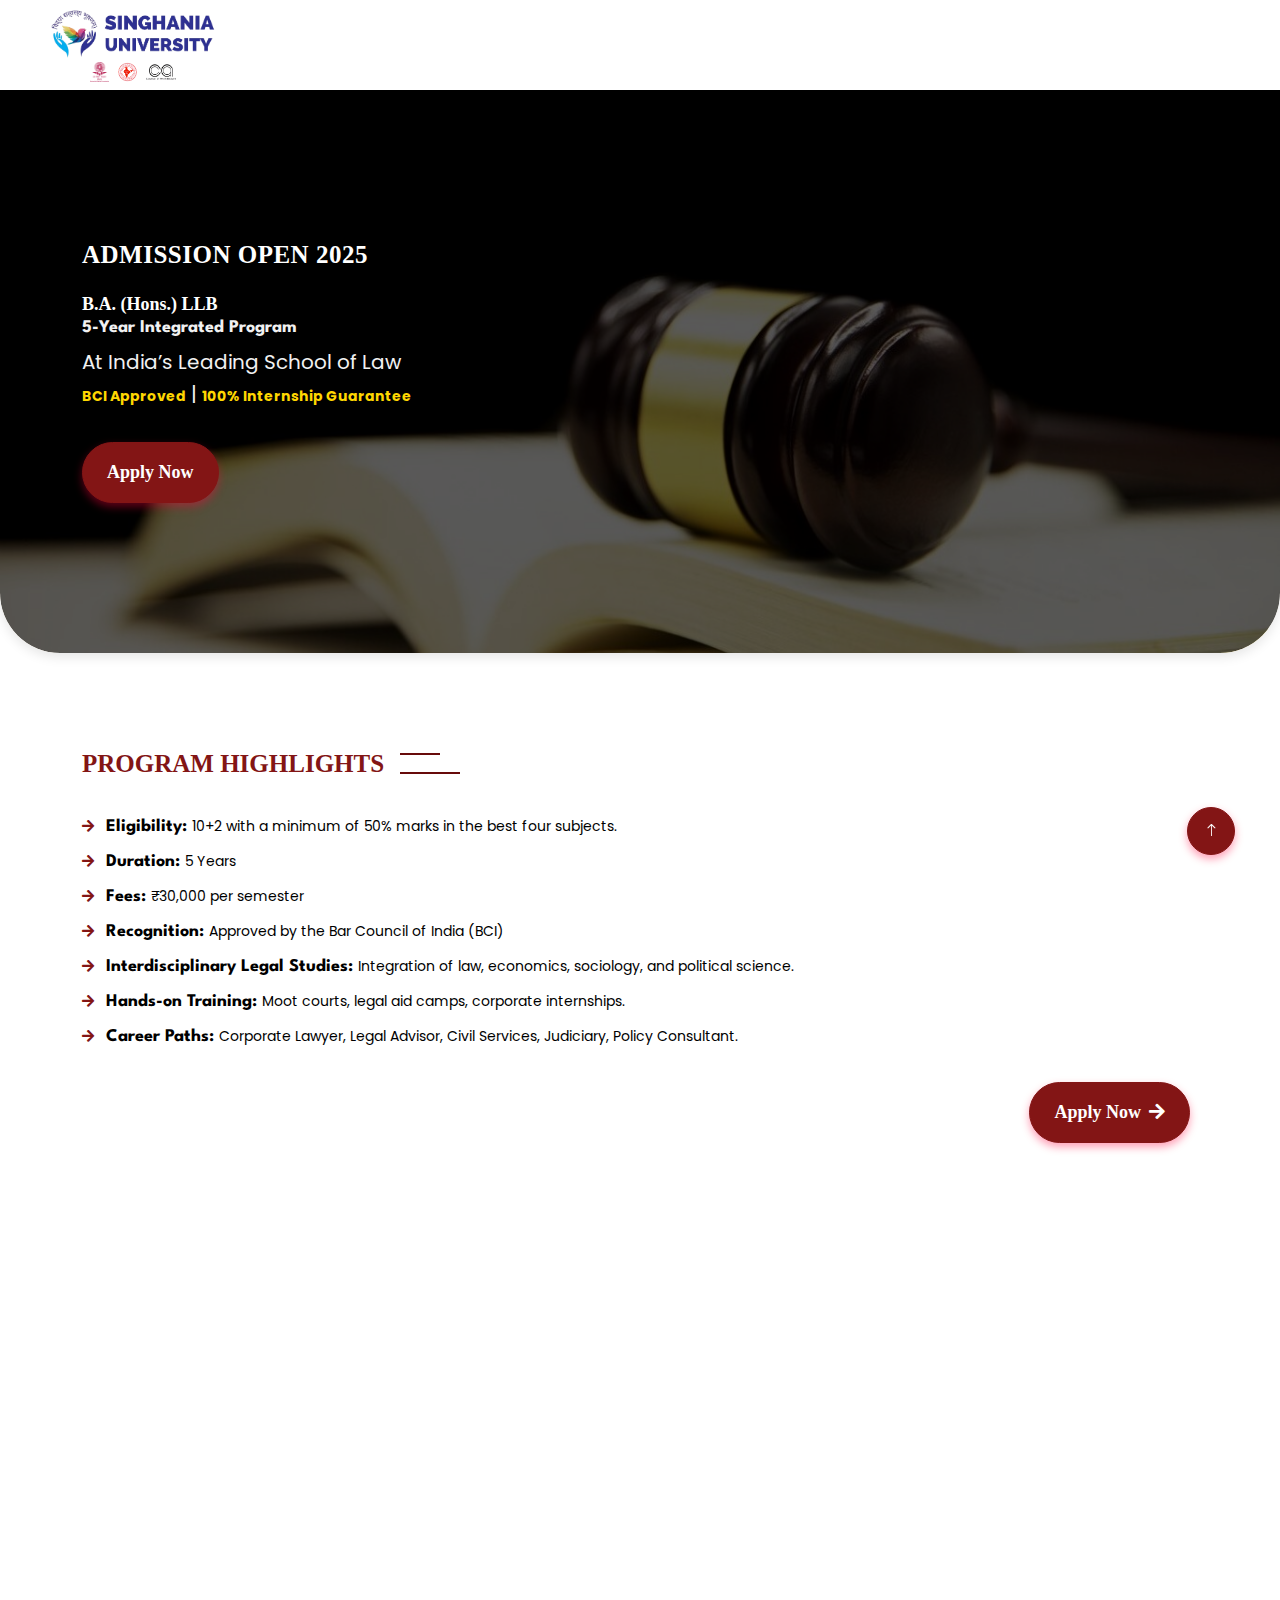
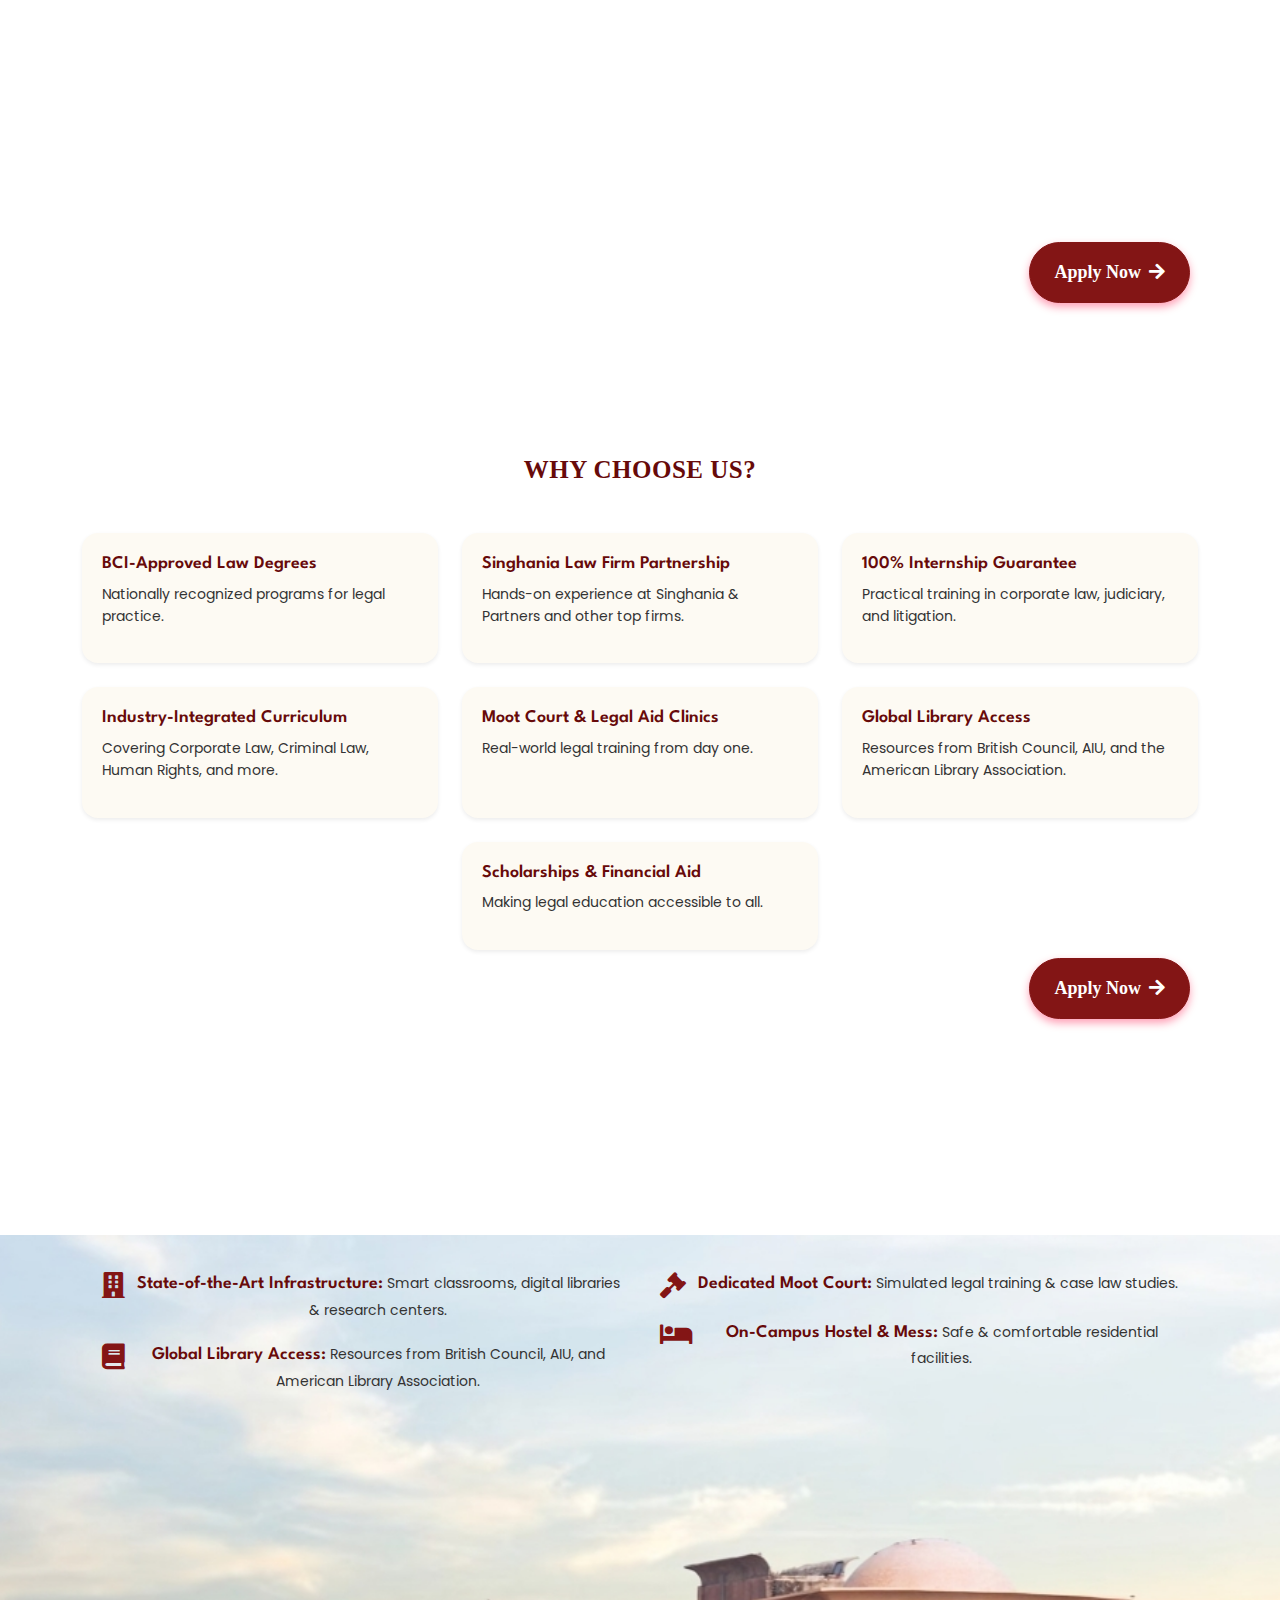
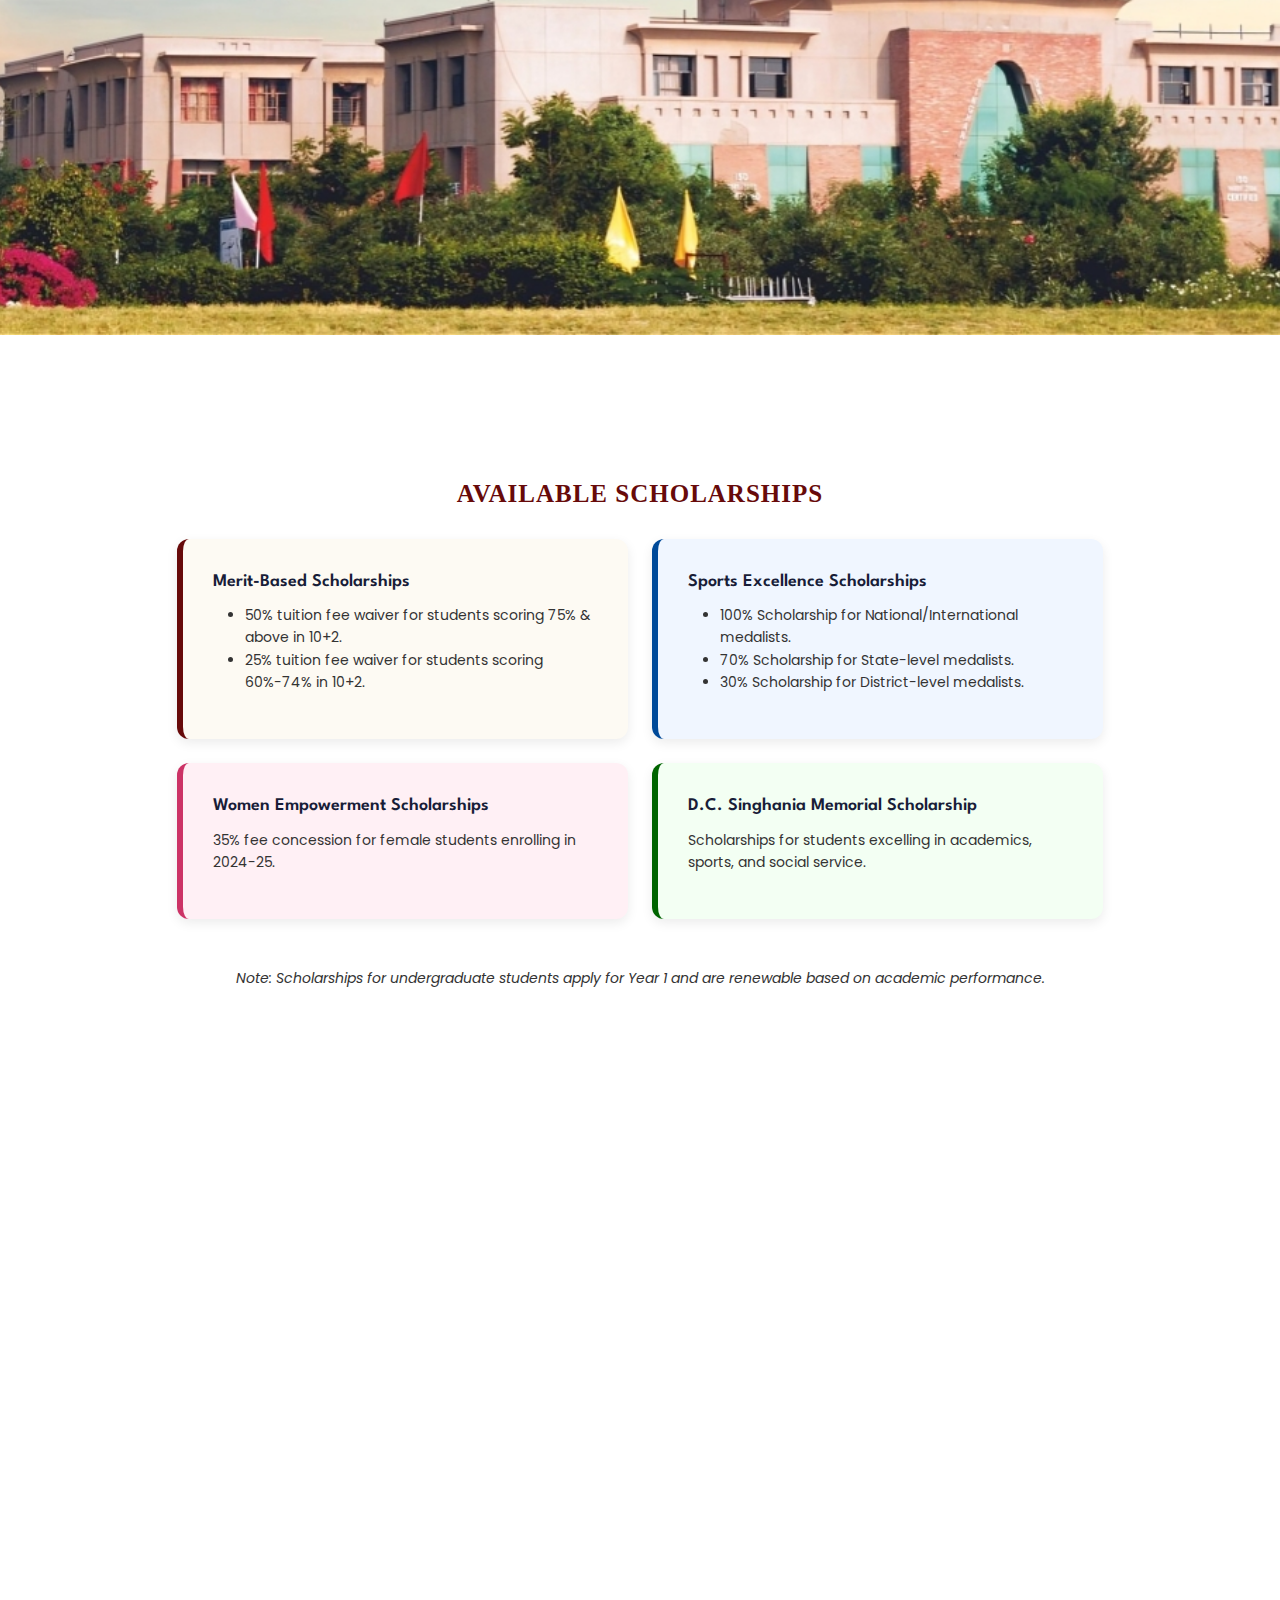
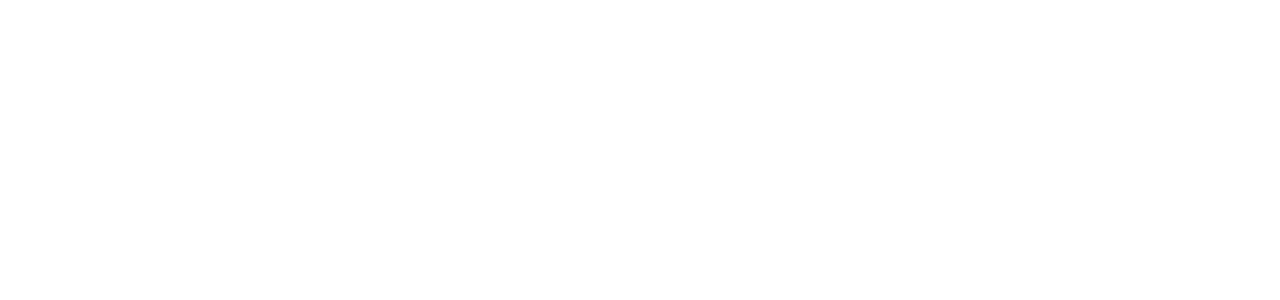
==== commit 27210481: "fixed latest again" ====
--- a/Singhania-web/index.html
+++ b/Singhania-web/index.html
@@ -457,7 +457,7 @@
  <div class="container py-5">
     <div class="text-center mb-5">
         <h2 style="
-            font-family: 'Chunk Five', sans-serif;
+            font-family: 'Chunk Five', serif;
             font-size: 25px;
             color: #670a0a;
             margin-bottom: 15px;
@@ -1119,7 +1119,7 @@
         @import url('https://fonts.googleapis.com/css2?family=Poppins:wght@400;700&display=swap');
     
         h1, h2 {
-            font-family: 'Chunk Five', sans-serif;
+            font-family: 'Chunk Five', serif;
         }
     
         h1 {
